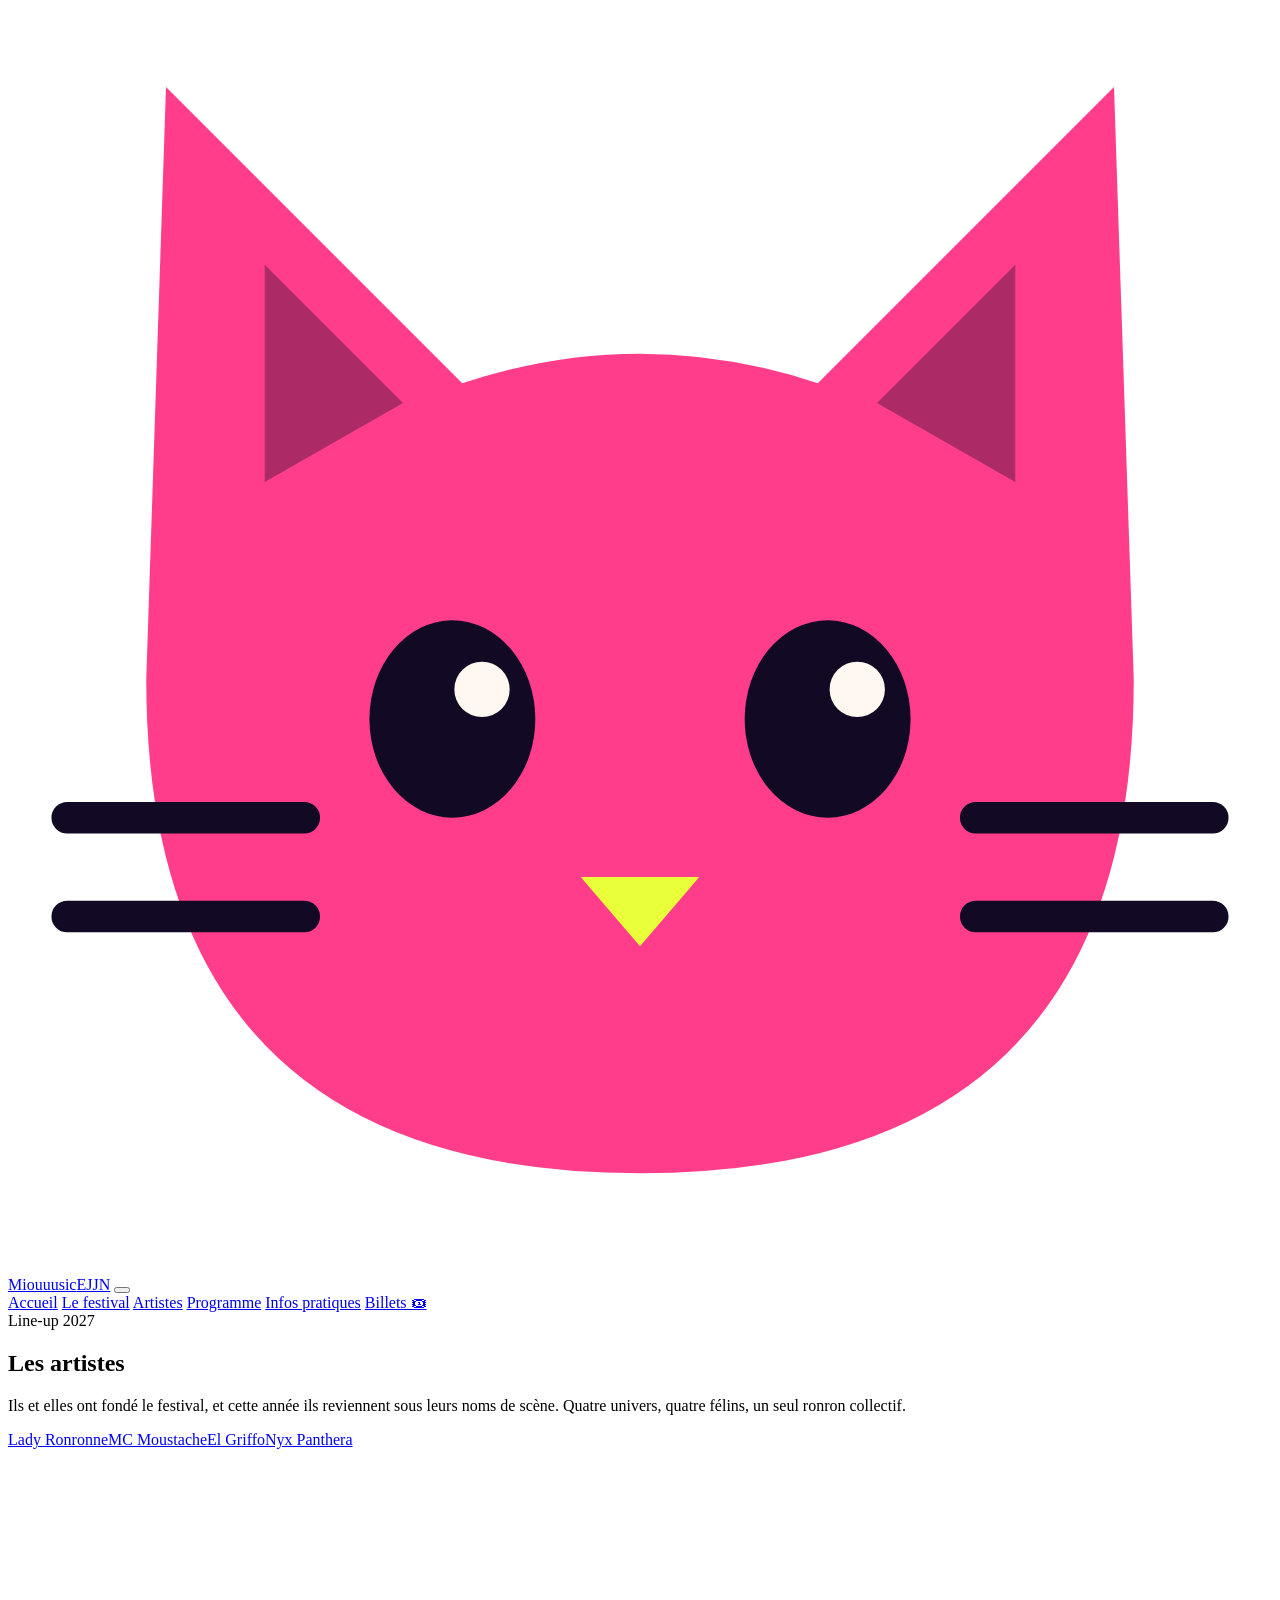
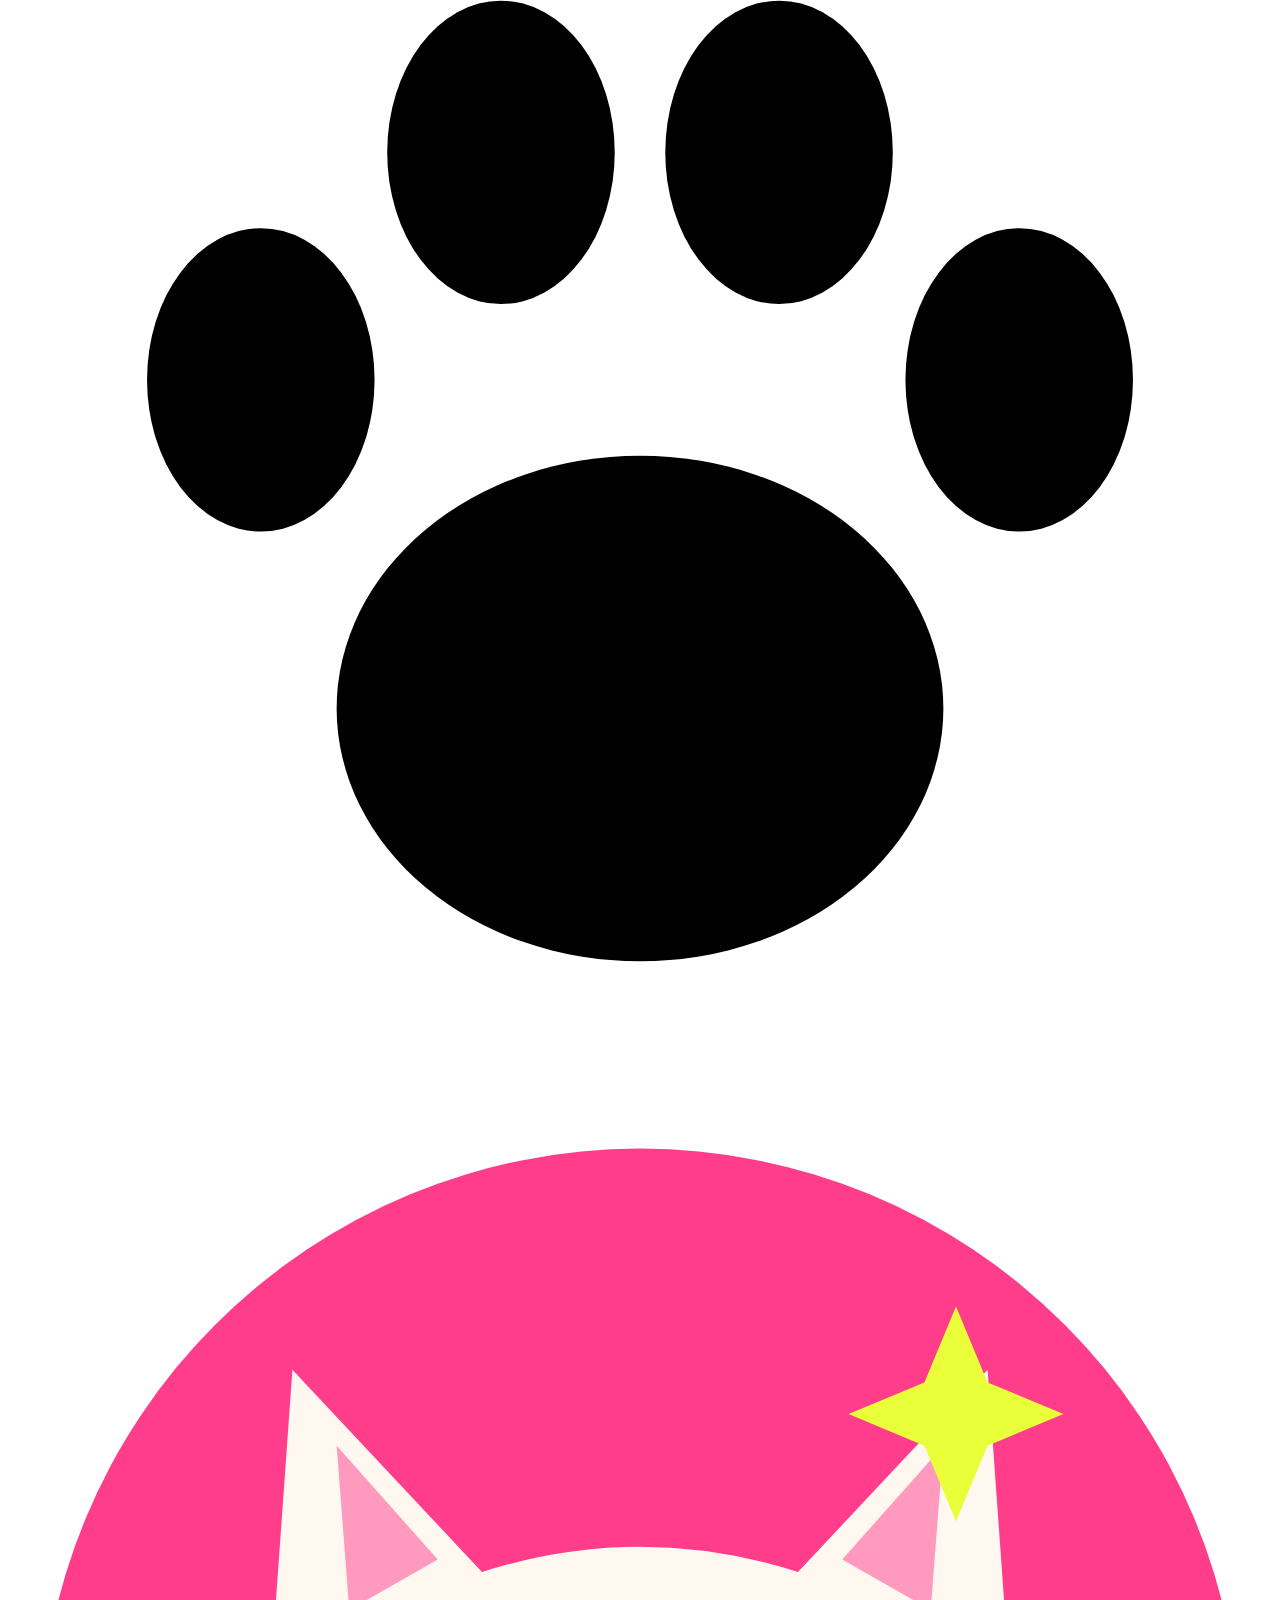
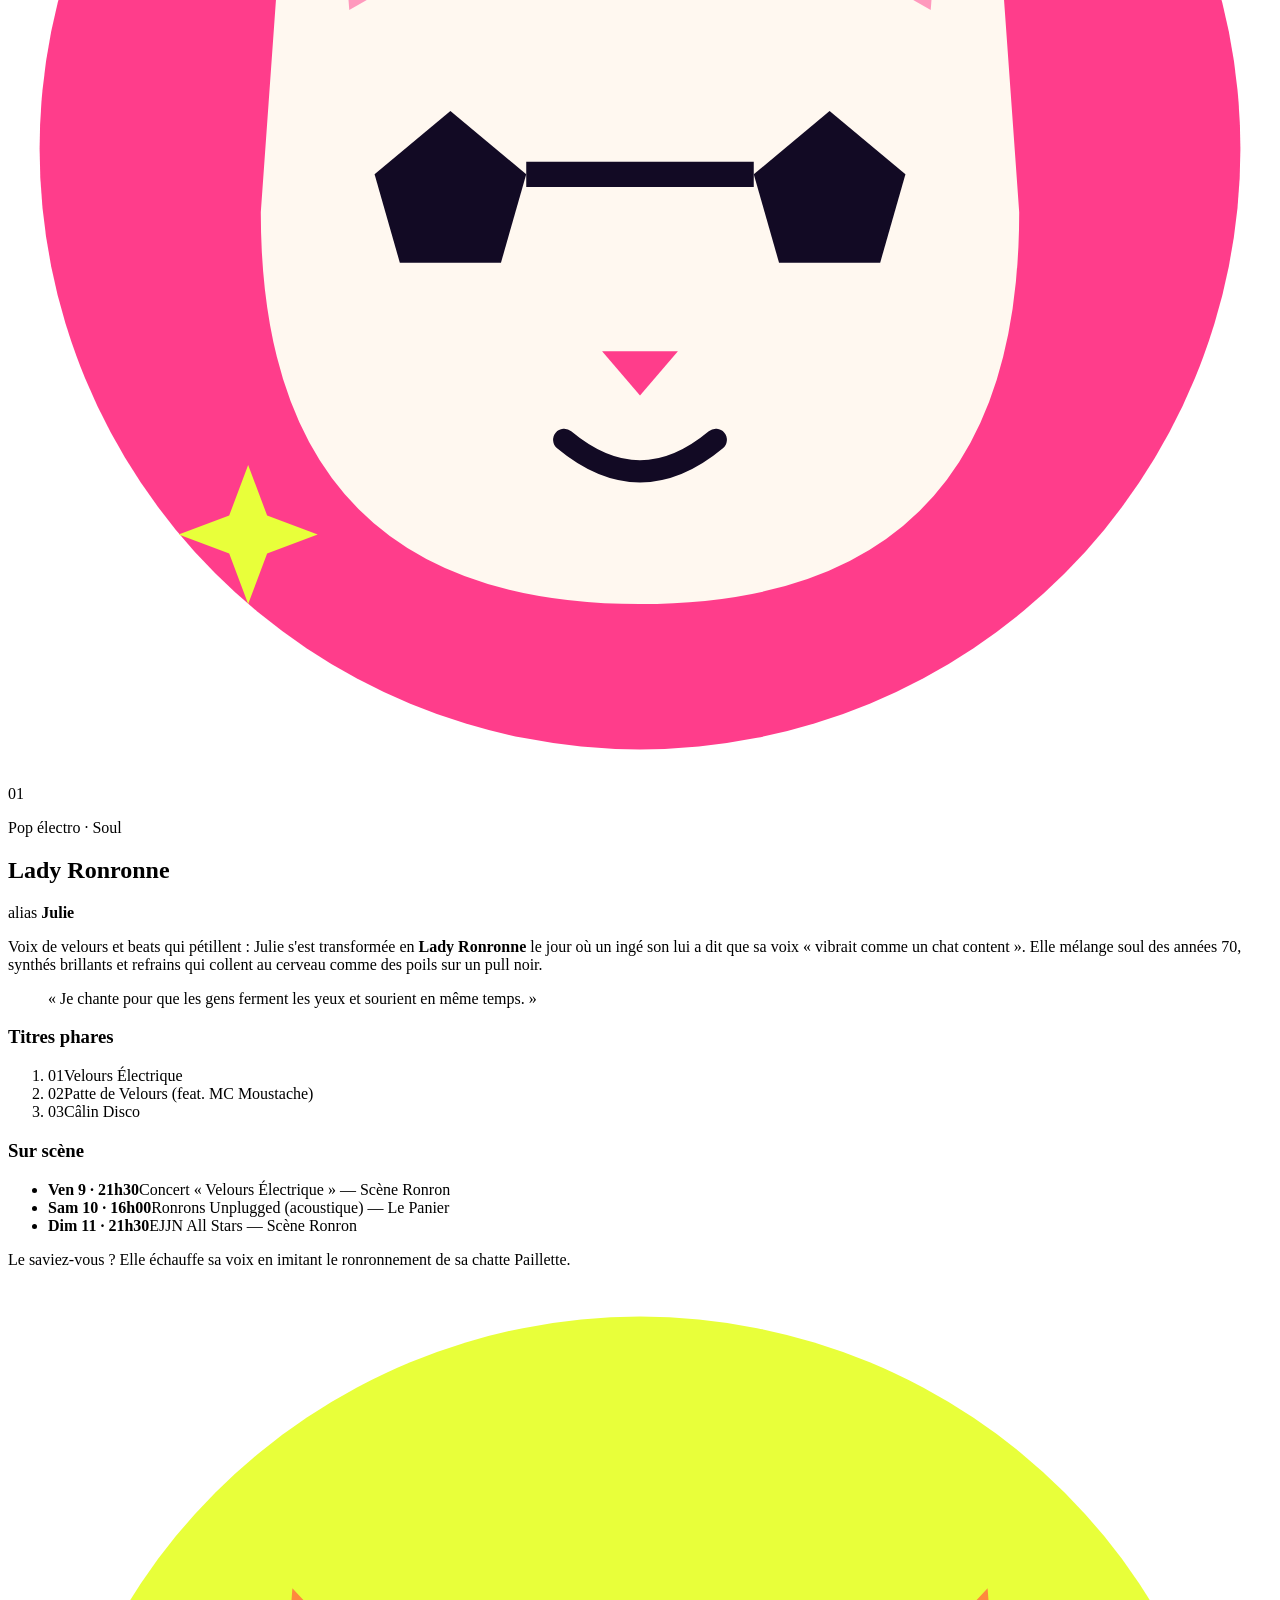
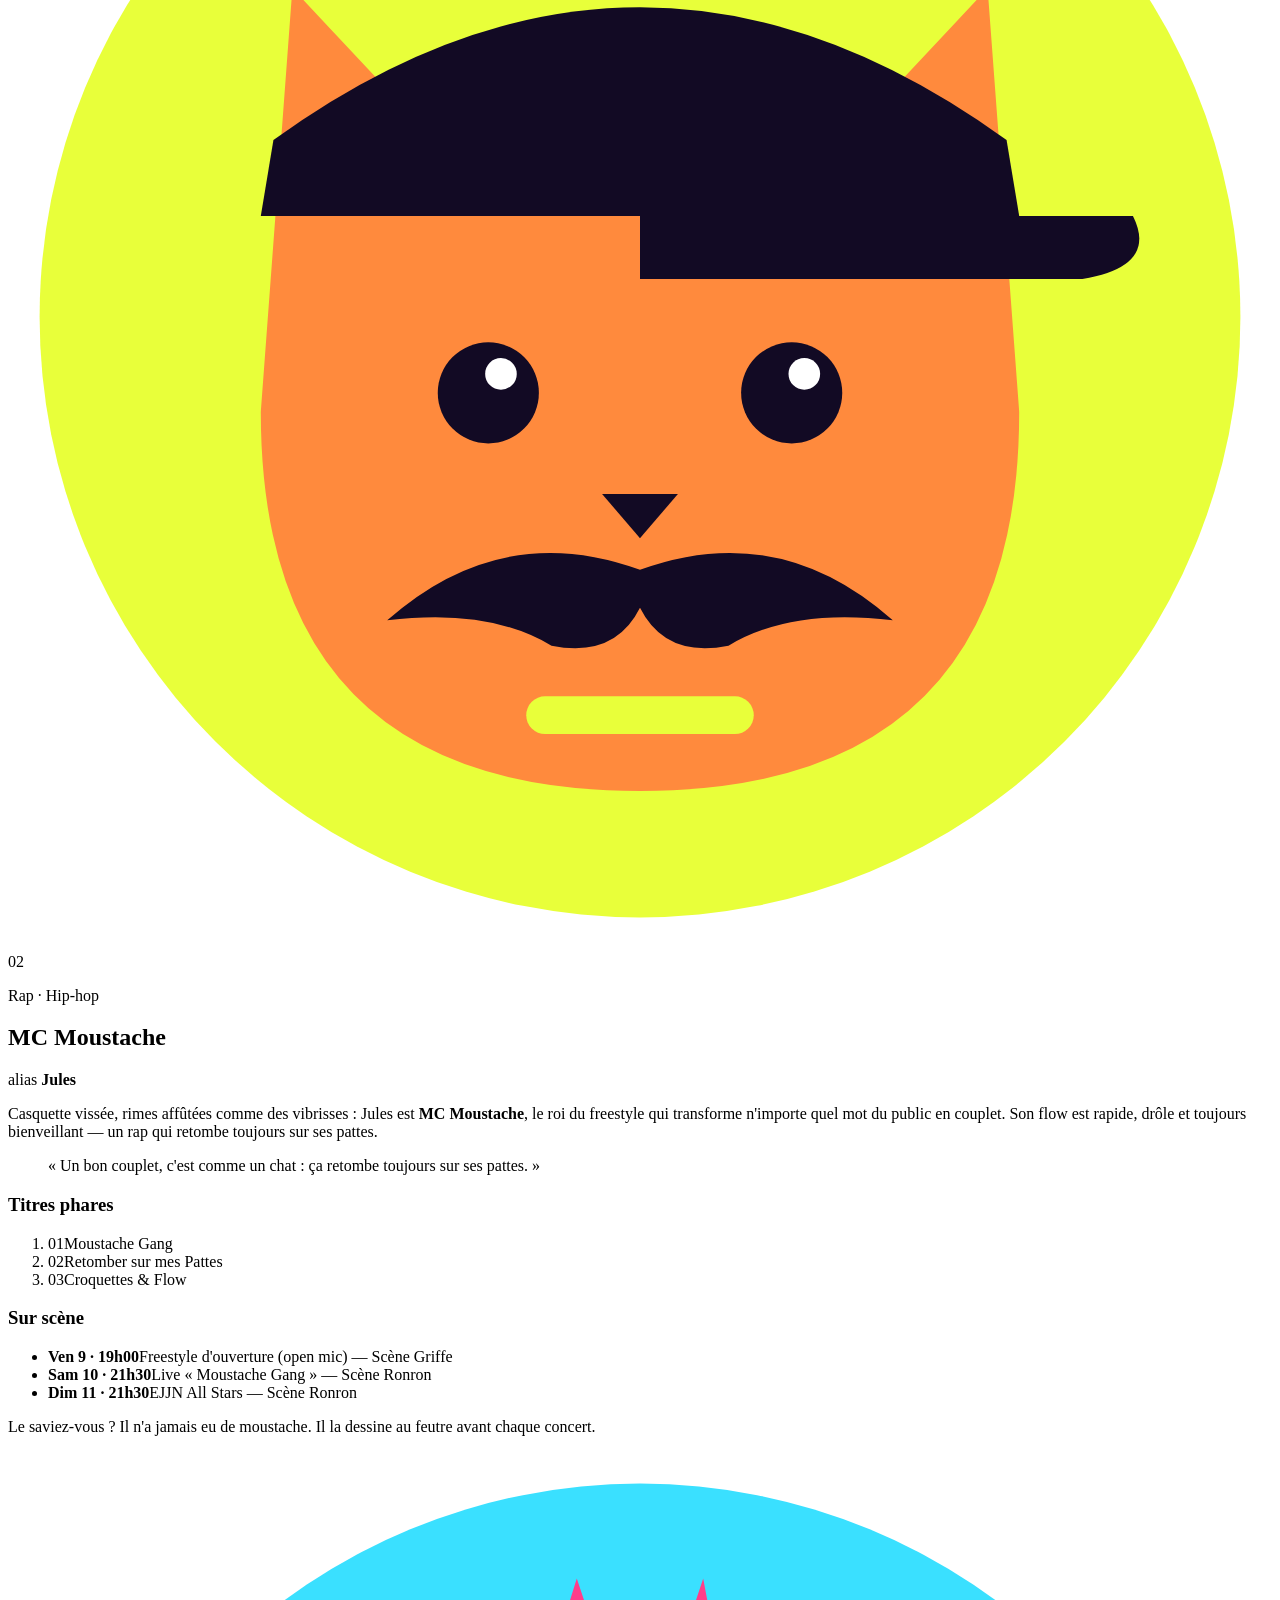
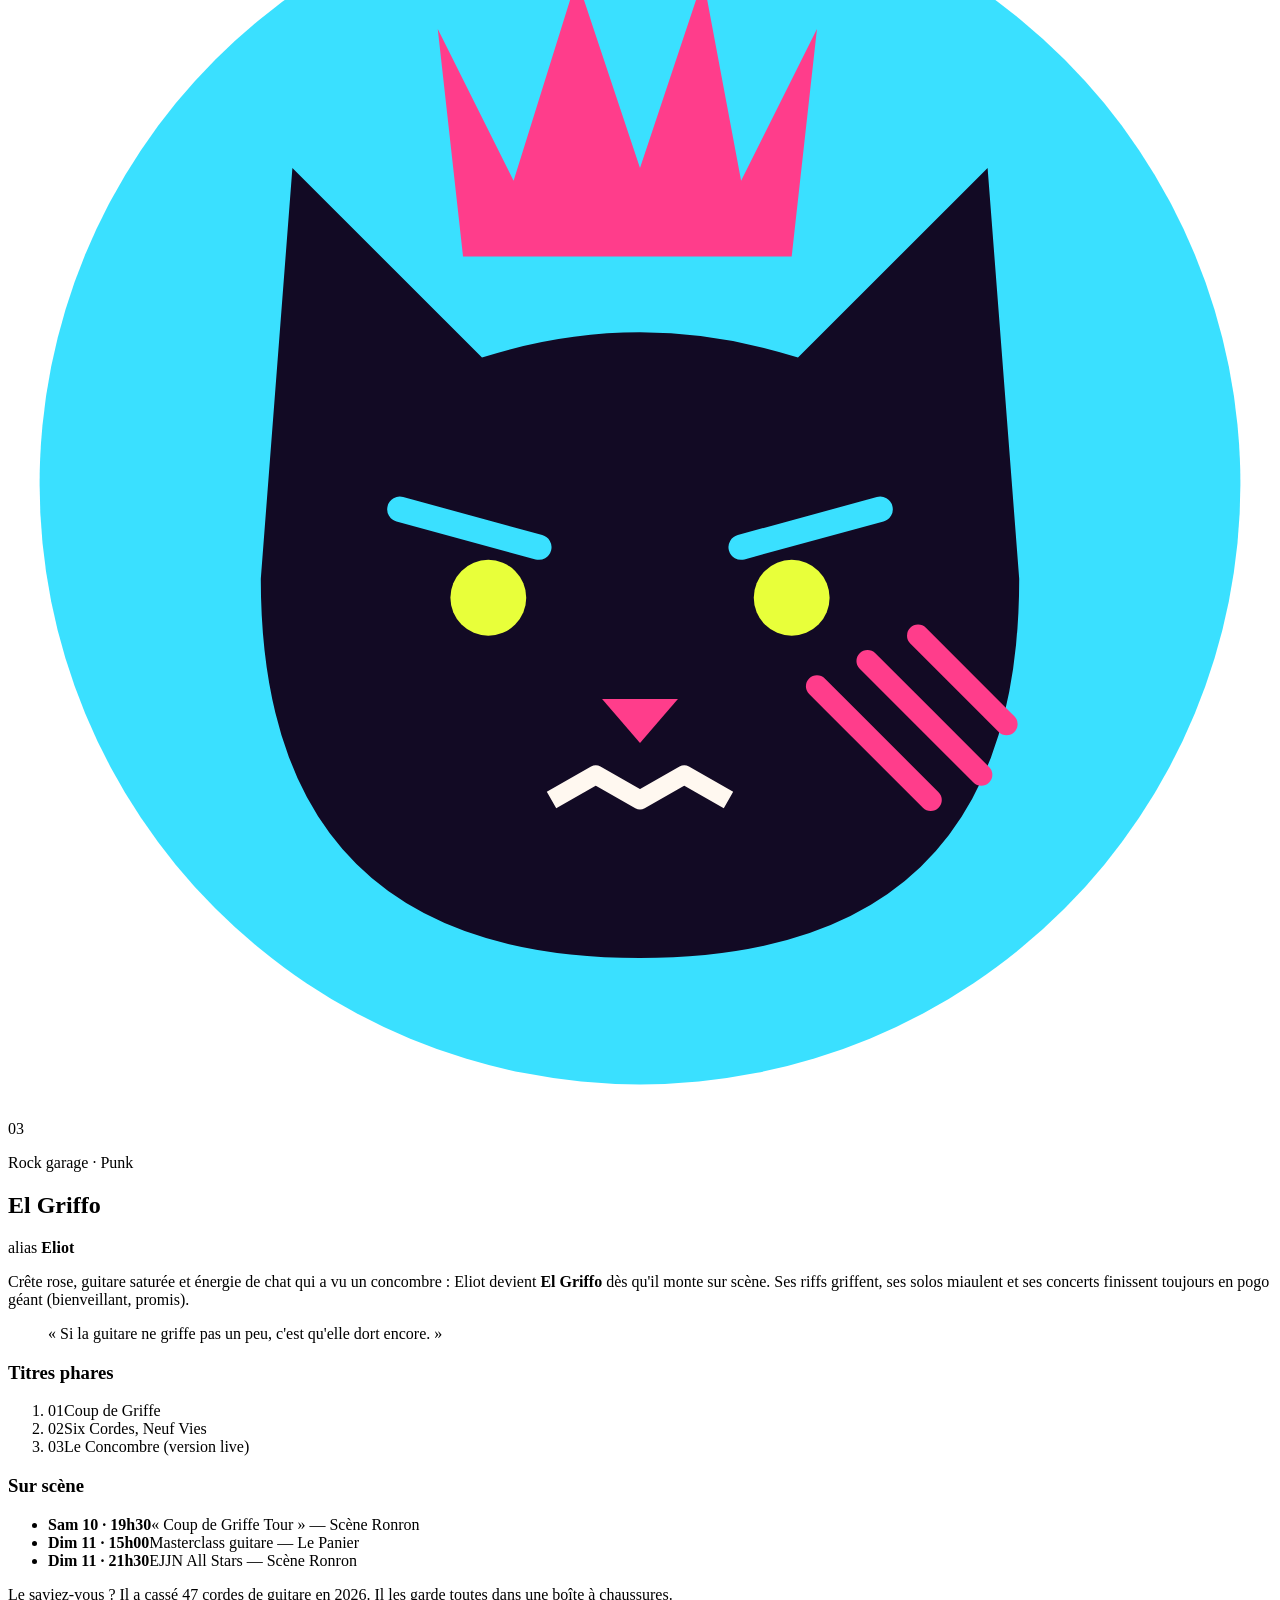
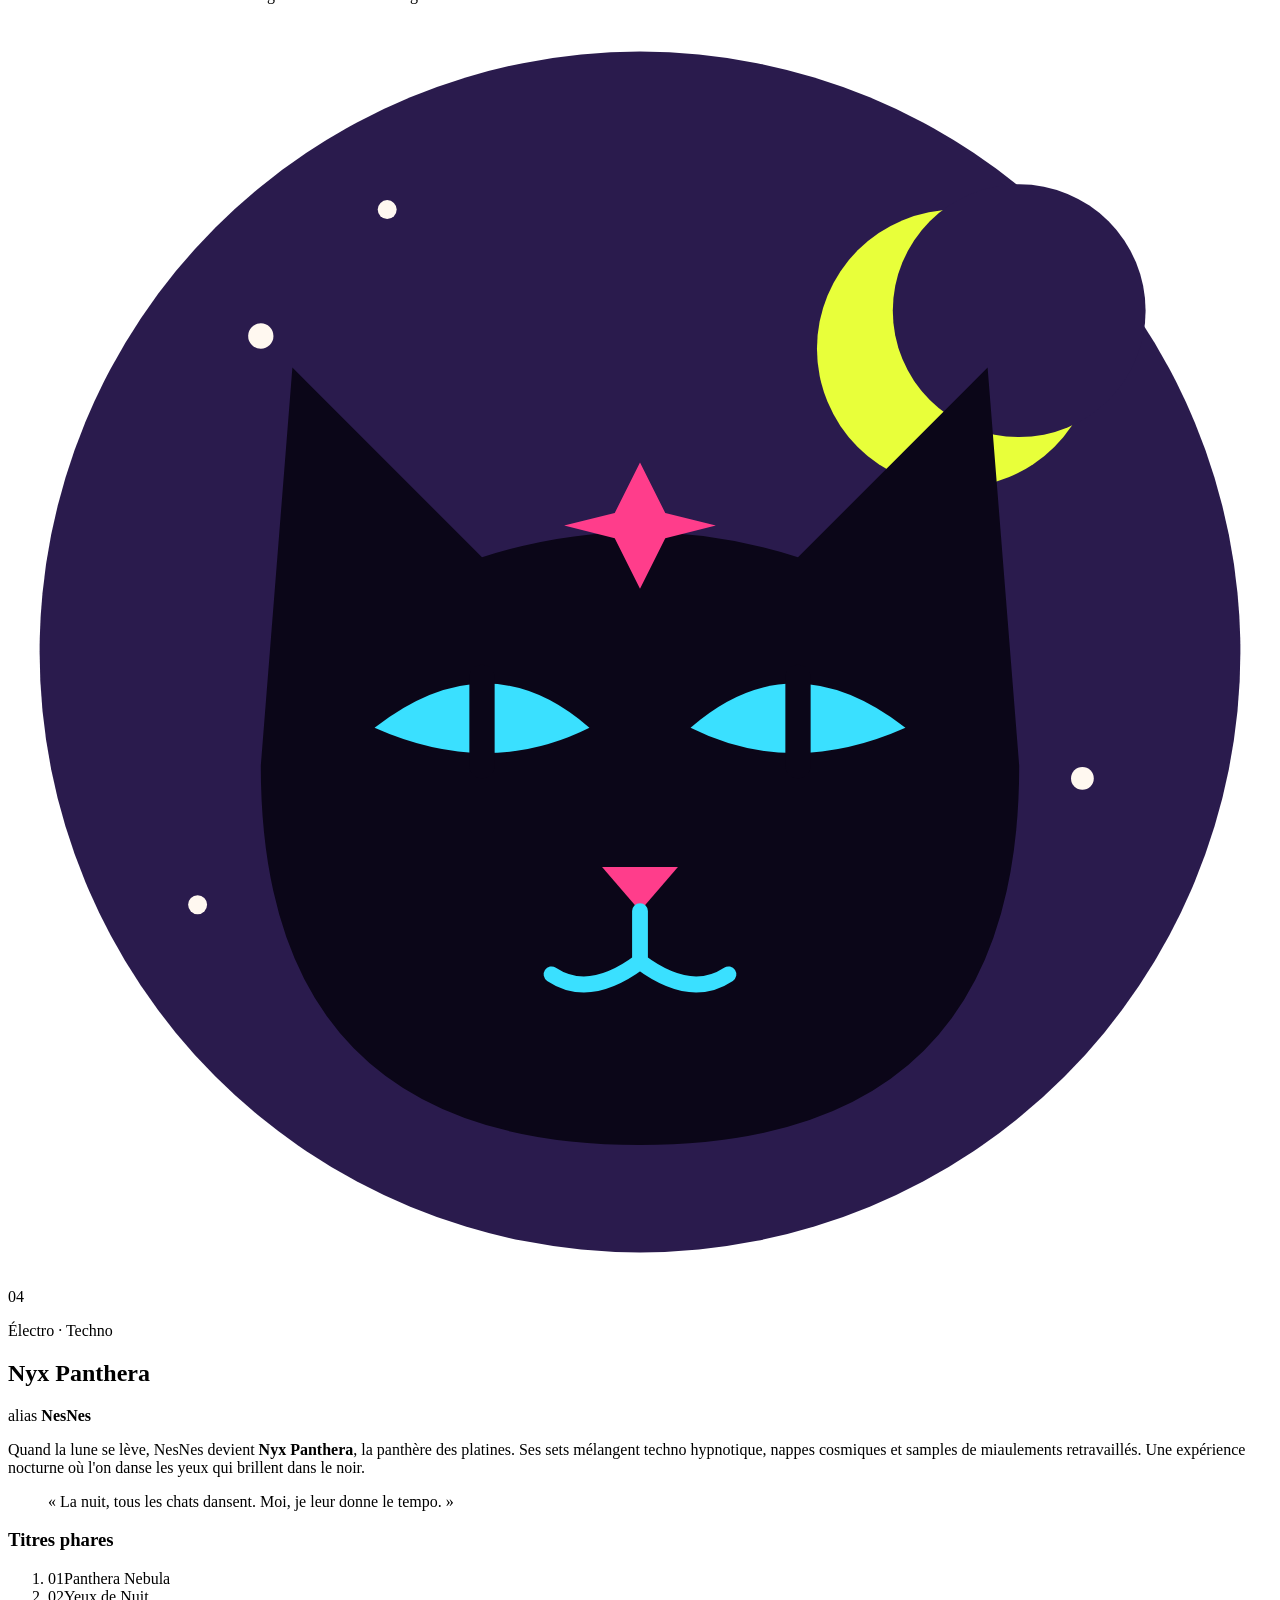
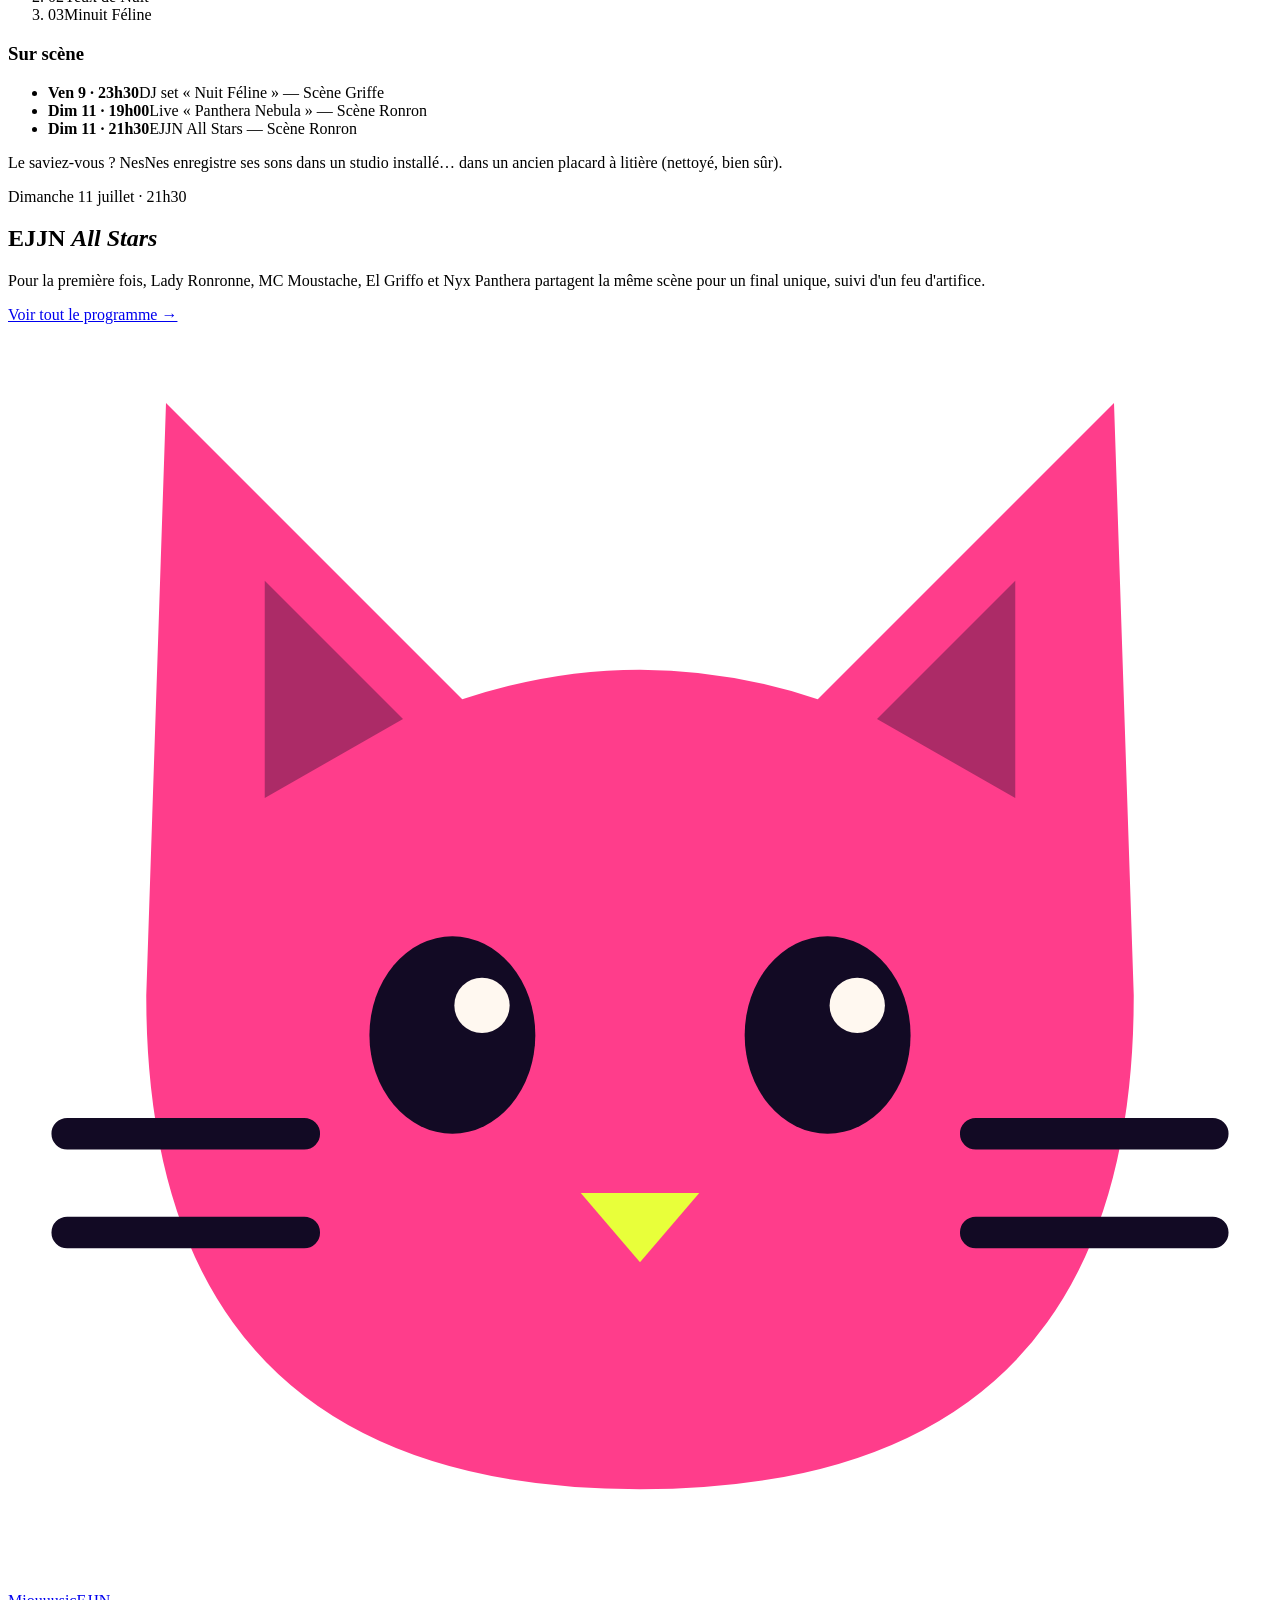
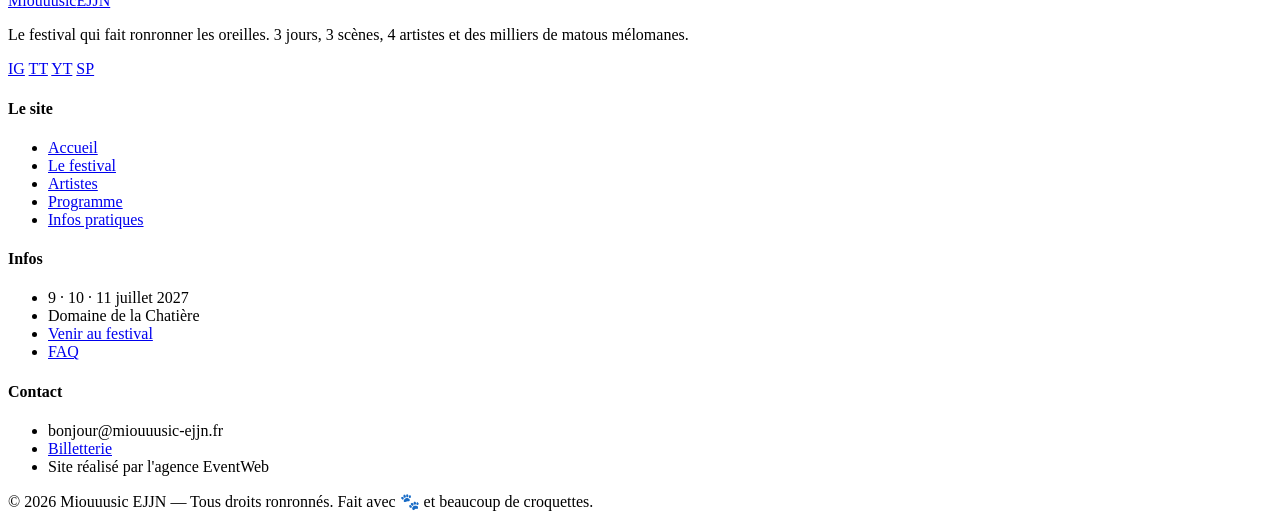
==== page_artistes.html @ 1c463734 "Ajout page artistes" ====
<!DOCTYPE html>
<html lang="fr">
<head>
  <meta charset="UTF-8">
  <meta name="viewport" content="width=device-width, initial-scale=1.0">
  <title>Les artistes — Miouuusic EJJN</title>
  <meta name="description" content="Lady Ronronne, MC Moustache, El Griffo et Nyx Panthera : les artistes du festival Miouuusic EJJN 2027.">
  <link rel="icon" href="data:image/svg+xml,<svg xmlns='http://www.w3.org/2000/svg' viewBox='0 0 100 100'><text y='.9em' font-size='90'>🐱</text></svg>">
  <link rel="stylesheet" href="commun.css">
  <link rel="stylesheet" href="artistes.css">
</head>
<body>
  <header class="site-header">
    <div class="conteneur">
      <a href="index.html" class="logo" aria-label="Miouuusic EJJN — accueil"><svg viewBox="0 0 64 64" aria-hidden="true"><path d="M8 4 L23 19 Q32 16 41 19 L56 4 L57 34 Q57 59 32 59 Q7 59 7 34 Z" fill="#ff3d8b"/><path d="M13 13 L20 20 L13 24Z M51 13 L44 20 L51 24Z" fill="#120a24" opacity=".35"/><ellipse cx="22.5" cy="36" rx="4.2" ry="5" fill="#120a24"/><ellipse cx="41.5" cy="36" rx="4.2" ry="5" fill="#120a24"/><circle cx="24" cy="34.5" r="1.4" fill="#fff8f0"/><circle cx="43" cy="34.5" r="1.4" fill="#fff8f0"/><path d="M29 44 h6 l-3 3.5z" fill="#e8ff3a"/><path d="M3 41 h12 M3 46 h12 M49 41 h12 M49 46 h12" stroke="#120a24" stroke-width="1.6" stroke-linecap="round"/></svg>Miouuusic<span class="tag">EJJN</span></a>
      <button class="burger" aria-label="Ouvrir le menu" aria-expanded="false"><span></span><span></span><span></span></button>
      <nav class="nav-principale">
        <a href="index.html">Accueil</a>
        <a href="festival.html">Le festival</a>
        <a href="artistes.html" class="actif" aria-current="page">Artistes</a>
        <a href="programme.html">Programme</a>
        <a href="infos.html">Infos pratiques</a>
        <a href="infos.html#billetterie" class="btn btn-petit">Billets 🎟</a>
      </nav>
    </div>
  </header>

  <main>
    <section class="entete-page">
      <div class="conteneur">
        <span class="surtitre">Line-up 2027</span>
        <h1>Les <span class="contour">artistes</span></h1>
        <p class="intro">Ils et elles ont fondé le festival, et cette année ils reviennent sous leurs noms de scène. Quatre univers, quatre félins, un seul ronron collectif.</p>
        <nav class="pastilles" aria-label="Aller à un artiste"><a href="#lady-ronronne" class="pastille a-rose">Lady Ronronne</a><a href="#mc-moustache" class="pastille a-jaune">MC Moustache</a><a href="#el-griffo" class="pastille a-cyan">El Griffo</a><a href="#nyx-panthera" class="pastille a-violet">Nyx Panthera</a></nav>
      </div>
      <svg class="patte" viewBox="0 0 100 100" aria-hidden="true"><ellipse cx="50" cy="68" rx="24" ry="20"/><ellipse cx="20" cy="42" rx="9" ry="12"/><ellipse cx="39" cy="24" rx="9" ry="12"/><ellipse cx="61" cy="24" rx="9" ry="12"/><ellipse cx="80" cy="42" rx="9" ry="12"/></svg>
    </section>

    <article class="artiste a-rose" id="lady-ronronne">
      <div class="conteneur artiste-grille">
        <div class="artiste-visuel apparait">
          <div class="artiste-avatar"><svg viewBox="0 0 200 200" aria-hidden="true"><circle cx="100" cy="100" r="95" fill="#ff3d8b"/><path d="M45 40 L75 72 Q100 64 125 72 L155 40 L160 110 Q160 172 100 172 Q40 172 40 110 Z" fill="#fff8f0"/><path d="M52 52 L68 70 L54 78Z M148 52 L132 70 L146 78Z" fill="#ff3d8b" opacity=".5"/><path d="M58 104 l12 -10 l12 10 l-4 14 h-16z" fill="#120a24"/><path d="M118 104 l12 -10 l12 10 l-4 14 h-16z" fill="#120a24"/><path d="M82 104 h36" stroke="#120a24" stroke-width="4"/><path d="M94 132 h12 l-6 7z" fill="#ff3d8b"/><path d="M88 146 q12 10 24 0" stroke="#120a24" stroke-width="3.5" fill="none" stroke-linecap="round"/><g fill="#e8ff3a"><path d="M150 30 l5 12 12 5 -12 5 -5 12 -5 -12 -12 -5 12 -5z"/><path d="M38 150 l3 8 8 3 -8 3 -3 8 -3 -8 -8 -3 8 -3z"/></g></svg></div>
          <span class="artiste-numero">01</span>
        </div>
        <div class="artiste-infos apparait">
          <p class="artiste-genre">Pop électro · Soul</p>
          <h2>Lady Ronronne</h2>
          <p class="artiste-vrai">alias <strong>Julie</strong></p>
          <p class="artiste-bio">Voix de velours et beats qui pétillent&nbsp;: Julie s'est transformée en <strong>Lady Ronronne</strong> le jour où un ingé son lui a dit que sa voix «&nbsp;vibrait comme un chat content&nbsp;». Elle mélange soul des années 70, synthés brillants et refrains qui collent au cerveau comme des poils sur un pull noir.</p>
          <blockquote>«&nbsp;Je chante pour que les gens ferment les yeux et sourient en même temps.&nbsp;»</blockquote>
          <div class="artiste-colonnes">
            <div>
              <h3>Titres phares</h3>
              <ol class="titres"><li><span>01</span>Velours Électrique</li><li><span>02</span>Patte de Velours (feat. MC Moustache)</li><li><span>03</span>Câlin Disco</li></ol>
            </div>
            <div>
              <h3>Sur scène</h3>
              <ul class="dates"><li><strong>Ven 9 · 21h30</strong>Concert « Velours Électrique » — Scène Ronron</li><li><strong>Sam 10 · 16h00</strong>Ronrons Unplugged (acoustique) — Le Panier</li><li><strong>Dim 11 · 21h30</strong>EJJN All Stars — Scène Ronron</li></ul>
            </div>
          </div>
          <p class="fun"><span>Le saviez-vous&nbsp;?</span> Elle échauffe sa voix en imitant le ronronnement de sa chatte Paillette.</p>
        </div>
      </div>
    </article>
    <article class="artiste a-jaune inverse" id="mc-moustache">
      <div class="conteneur artiste-grille">
        <div class="artiste-visuel apparait">
          <div class="artiste-avatar"><svg viewBox="0 0 200 200" aria-hidden="true"><circle cx="100" cy="100" r="95" fill="#e8ff3a"/><path d="M45 48 L75 80 Q100 72 125 80 L155 48 L160 115 Q160 175 100 175 Q40 175 40 115 Z" fill="#ff8a3d"/><path d="M42 72 Q100 30 158 72 L160 84 L40 84 Z" fill="#120a24"/><path d="M100 84 L178 84 Q182 92 170 94 L100 94Z" fill="#120a24"/><circle cx="76" cy="112" r="8" fill="#120a24"/><circle cx="124" cy="112" r="8" fill="#120a24"/><circle cx="78" cy="109" r="2.5" fill="#fff"/><circle cx="126" cy="109" r="2.5" fill="#fff"/><path d="M94 128 h12 l-6 7z" fill="#120a24"/><path d="M100 140 Q78 132 60 148 Q76 146 86 152 Q96 154 100 146 Q104 154 114 152 Q124 146 140 148 Q122 132 100 140Z" fill="#120a24"/><rect x="82" y="160" width="36" height="6" rx="3" fill="#e8ff3a"/></svg></div>
          <span class="artiste-numero">02</span>
        </div>
        <div class="artiste-infos apparait">
          <p class="artiste-genre">Rap · Hip-hop</p>
          <h2>MC Moustache</h2>
          <p class="artiste-vrai">alias <strong>Jules</strong></p>
          <p class="artiste-bio">Casquette vissée, rimes affûtées comme des vibrisses&nbsp;: Jules est <strong>MC Moustache</strong>, le roi du freestyle qui transforme n'importe quel mot du public en couplet. Son flow est rapide, drôle et toujours bienveillant — un rap qui retombe toujours sur ses pattes.</p>
          <blockquote>«&nbsp;Un bon couplet, c'est comme un chat&nbsp;: ça retombe toujours sur ses pattes.&nbsp;»</blockquote>
          <div class="artiste-colonnes">
            <div>
              <h3>Titres phares</h3>
              <ol class="titres"><li><span>01</span>Moustache Gang</li><li><span>02</span>Retomber sur mes Pattes</li><li><span>03</span>Croquettes & Flow</li></ol>
            </div>
            <div>
              <h3>Sur scène</h3>
              <ul class="dates"><li><strong>Ven 9 · 19h00</strong>Freestyle d'ouverture (open mic) — Scène Griffe</li><li><strong>Sam 10 · 21h30</strong>Live « Moustache Gang » — Scène Ronron</li><li><strong>Dim 11 · 21h30</strong>EJJN All Stars — Scène Ronron</li></ul>
            </div>
          </div>
          <p class="fun"><span>Le saviez-vous&nbsp;?</span> Il n'a jamais eu de moustache. Il la dessine au feutre avant chaque concert.</p>
        </div>
      </div>
    </article>
    <article class="artiste a-cyan" id="el-griffo">
      <div class="conteneur artiste-grille">
        <div class="artiste-visuel apparait">
          <div class="artiste-avatar"><svg viewBox="0 0 200 200" aria-hidden="true"><circle cx="100" cy="100" r="95" fill="#3ae0ff"/><path d="M90 20 l10 30 l10 -30 l6 32 l12 -24 l-4 36 L72 64 l-4 -36 l12 24z" fill="#ff3d8b"/><path d="M45 50 L75 80 Q100 72 125 80 L155 50 L160 115 Q160 175 100 175 Q40 175 40 115 Z" fill="#120a24"/><path d="M62 104 l22 6 M138 104 l-22 6" stroke="#3ae0ff" stroke-width="4" stroke-linecap="round"/><circle cx="76" cy="118" r="6" fill="#e8ff3a"/><circle cx="124" cy="118" r="6" fill="#e8ff3a"/><path d="M94 134 h12 l-6 7z" fill="#ff3d8b"/><path d="M86 150 l7 -4 l7 4 l7 -4 l7 4" stroke="#fff8f0" stroke-width="3" fill="none" stroke-linejoin="round"/><path d="M128 132 l18 18 M136 128 l18 18 M144 124 l14 14" stroke="#ff3d8b" stroke-width="3.5" stroke-linecap="round"/></svg></div>
          <span class="artiste-numero">03</span>
        </div>
        <div class="artiste-infos apparait">
          <p class="artiste-genre">Rock garage · Punk</p>
          <h2>El Griffo</h2>
          <p class="artiste-vrai">alias <strong>Eliot</strong></p>
          <p class="artiste-bio">Crête rose, guitare saturée et énergie de chat qui a vu un concombre&nbsp;: Eliot devient <strong>El Griffo</strong> dès qu'il monte sur scène. Ses riffs griffent, ses solos miaulent et ses concerts finissent toujours en pogo géant (bienveillant, promis).</p>
          <blockquote>«&nbsp;Si la guitare ne griffe pas un peu, c'est qu'elle dort encore.&nbsp;»</blockquote>
          <div class="artiste-colonnes">
            <div>
              <h3>Titres phares</h3>
              <ol class="titres"><li><span>01</span>Coup de Griffe</li><li><span>02</span>Six Cordes, Neuf Vies</li><li><span>03</span>Le Concombre (version live)</li></ol>
            </div>
            <div>
              <h3>Sur scène</h3>
              <ul class="dates"><li><strong>Sam 10 · 19h30</strong>« Coup de Griffe Tour » — Scène Ronron</li><li><strong>Dim 11 · 15h00</strong>Masterclass guitare — Le Panier</li><li><strong>Dim 11 · 21h30</strong>EJJN All Stars — Scène Ronron</li></ul>
            </div>
          </div>
          <p class="fun"><span>Le saviez-vous&nbsp;?</span> Il a cassé 47 cordes de guitare en 2026. Il les garde toutes dans une boîte à chaussures.</p>
        </div>
      </div>
    </article>
    <article class="artiste a-violet inverse" id="nyx-panthera">
      <div class="conteneur artiste-grille">
        <div class="artiste-visuel apparait">
          <div class="artiste-avatar"><svg viewBox="0 0 200 200" aria-hidden="true"><circle cx="100" cy="100" r="95" fill="#2a1b4d"/><circle cx="150" cy="52" r="22" fill="#e8ff3a"/><circle cx="160" cy="46" r="20" fill="#2a1b4d"/><g fill="#fff8f0"><circle cx="40" cy="50" r="2"/><circle cx="60" cy="30" r="1.5"/><circle cx="170" cy="120" r="1.8"/><circle cx="30" cy="140" r="1.5"/></g><path d="M45 55 L75 85 Q100 77 125 85 L155 55 L160 118 Q160 178 100 178 Q40 178 40 118 Z" fill="#0b0618"/><path d="M58 112 Q76 98 92 112 Q76 120 58 112Z" fill="#3ae0ff"/><path d="M108 112 Q124 98 142 112 Q124 120 108 112Z" fill="#3ae0ff"/><rect x="73" y="102" width="4" height="18" rx="2" fill="#0b0618"/><rect x="123" y="102" width="4" height="18" rx="2" fill="#0b0618"/><path d="M94 134 h12 l-6 7z" fill="#ff3d8b"/><path d="M100 141 v8 M100 149 q-8 6 -14 2 M100 149 q8 6 14 2" stroke="#3ae0ff" stroke-width="2.5" fill="none" stroke-linecap="round"/><path d="M100 70 l4 8 8 2 -8 2 -4 8 -4 -8 -8 -2 8 -2z" fill="#ff3d8b"/></svg></div>
          <span class="artiste-numero">04</span>
        </div>
        <div class="artiste-infos apparait">
          <p class="artiste-genre">Électro · Techno</p>
          <h2>Nyx Panthera</h2>
          <p class="artiste-vrai">alias <strong>NesNes</strong></p>
          <p class="artiste-bio">Quand la lune se lève, NesNes devient <strong>Nyx Panthera</strong>, la panthère des platines. Ses sets mélangent techno hypnotique, nappes cosmiques et samples de miaulements retravaillés. Une expérience nocturne où l'on danse les yeux qui brillent dans le noir.</p>
          <blockquote>«&nbsp;La nuit, tous les chats dansent. Moi, je leur donne le tempo.&nbsp;»</blockquote>
          <div class="artiste-colonnes">
            <div>
              <h3>Titres phares</h3>
              <ol class="titres"><li><span>01</span>Panthera Nebula</li><li><span>02</span>Yeux de Nuit</li><li><span>03</span>Minuit Féline</li></ol>
            </div>
            <div>
              <h3>Sur scène</h3>
              <ul class="dates"><li><strong>Ven 9 · 23h30</strong>DJ set « Nuit Féline » — Scène Griffe</li><li><strong>Dim 11 · 19h00</strong>Live « Panthera Nebula » — Scène Ronron</li><li><strong>Dim 11 · 21h30</strong>EJJN All Stars — Scène Ronron</li></ul>
            </div>
          </div>
          <p class="fun"><span>Le saviez-vous&nbsp;?</span> NesNes enregistre ses sons dans un studio installé… dans un ancien placard à litière (nettoyé, bien sûr).</p>
        </div>
      </div>
    </article>

    <section class="conteneur final apparait">
      <span class="surtitre">Dimanche 11 juillet · 21h30</span>
      <h2>EJJN <em>All Stars</em></h2>
      <p>Pour la première fois, Lady Ronronne, MC Moustache, El Griffo et Nyx Panthera partagent la même scène pour un final unique, suivi d'un feu d'artifice.</p>
      <a href="programme.html" class="btn">Voir tout le programme →</a>
    </section>
  </main>
  <footer class="site-footer">
    <div class="conteneur">
      <div class="footer-grille">
        <div>
          <a href="index.html" class="logo"><svg viewBox="0 0 64 64" aria-hidden="true"><path d="M8 4 L23 19 Q32 16 41 19 L56 4 L57 34 Q57 59 32 59 Q7 59 7 34 Z" fill="#ff3d8b"/><path d="M13 13 L20 20 L13 24Z M51 13 L44 20 L51 24Z" fill="#120a24" opacity=".35"/><ellipse cx="22.5" cy="36" rx="4.2" ry="5" fill="#120a24"/><ellipse cx="41.5" cy="36" rx="4.2" ry="5" fill="#120a24"/><circle cx="24" cy="34.5" r="1.4" fill="#fff8f0"/><circle cx="43" cy="34.5" r="1.4" fill="#fff8f0"/><path d="M29 44 h6 l-3 3.5z" fill="#e8ff3a"/><path d="M3 41 h12 M3 46 h12 M49 41 h12 M49 46 h12" stroke="#120a24" stroke-width="1.6" stroke-linecap="round"/></svg>Miouuusic<span class="tag">EJJN</span></a>
          <p style="margin-top:1rem">Le festival qui fait ronronner les oreilles. 3 jours, 3 scènes, 4 artistes et des milliers de matous mélomanes.</p>
          <div class="reseaux">
            <a href="#" aria-label="Instagram">IG</a>
            <a href="#" aria-label="TikTok">TT</a>
            <a href="#" aria-label="YouTube">YT</a>
            <a href="#" aria-label="Spotify">SP</a>
          </div>
        </div>
        <div>
          <h4>Le site</h4>
          <ul>
            <li><a href="index.html">Accueil</a></li>
            <li><a href="festival.html">Le festival</a></li>
            <li><a href="artistes.html">Artistes</a></li>
            <li><a href="programme.html">Programme</a></li>
            <li><a href="infos.html">Infos pratiques</a></li>
          </ul>
        </div>
        <div>
          <h4>Infos</h4>
          <ul>
            <li>9 · 10 · 11 juillet 2027</li>
            <li>Domaine de la Chatière</li>
            <li><a href="infos.html#acces">Venir au festival</a></li>
            <li><a href="infos.html#faq">FAQ</a></li>
          </ul>
        </div>
        <div>
          <h4>Contact</h4>
          <ul>
            <li>bonjour@miouuusic-ejjn.fr</li>
            <li><a href="infos.html#billetterie">Billetterie</a></li>
            <li>Site réalisé par l'agence EventWeb</li>
          </ul>
        </div>
      </div>
      <div class="footer-bas">
        <span>© <span data-annee>2026</span> Miouuusic EJJN — Tous droits ronronnés.</span>
        <span>Fait avec 🐾 et beaucoup de croquettes.</span>
      </div>
    </div>
  </footer>
  <script src="script.js"></script>
</body>
</html>
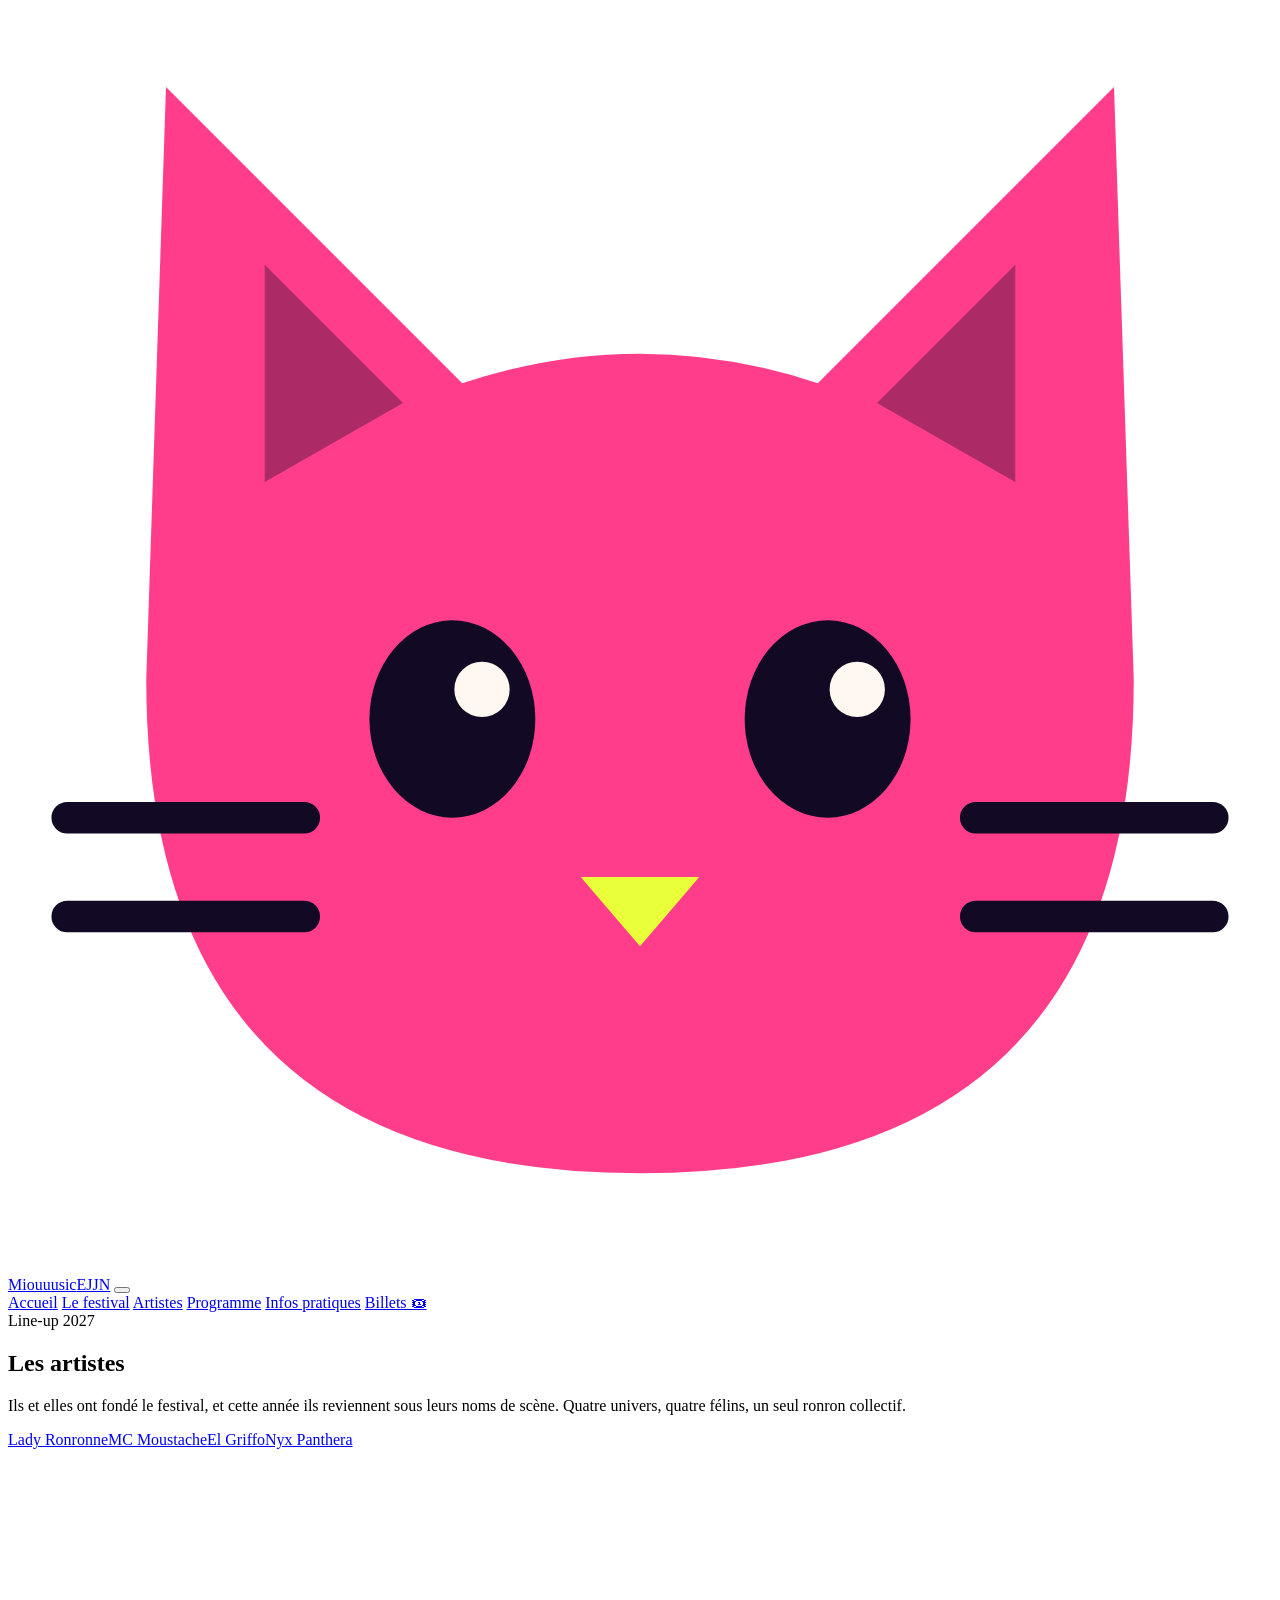
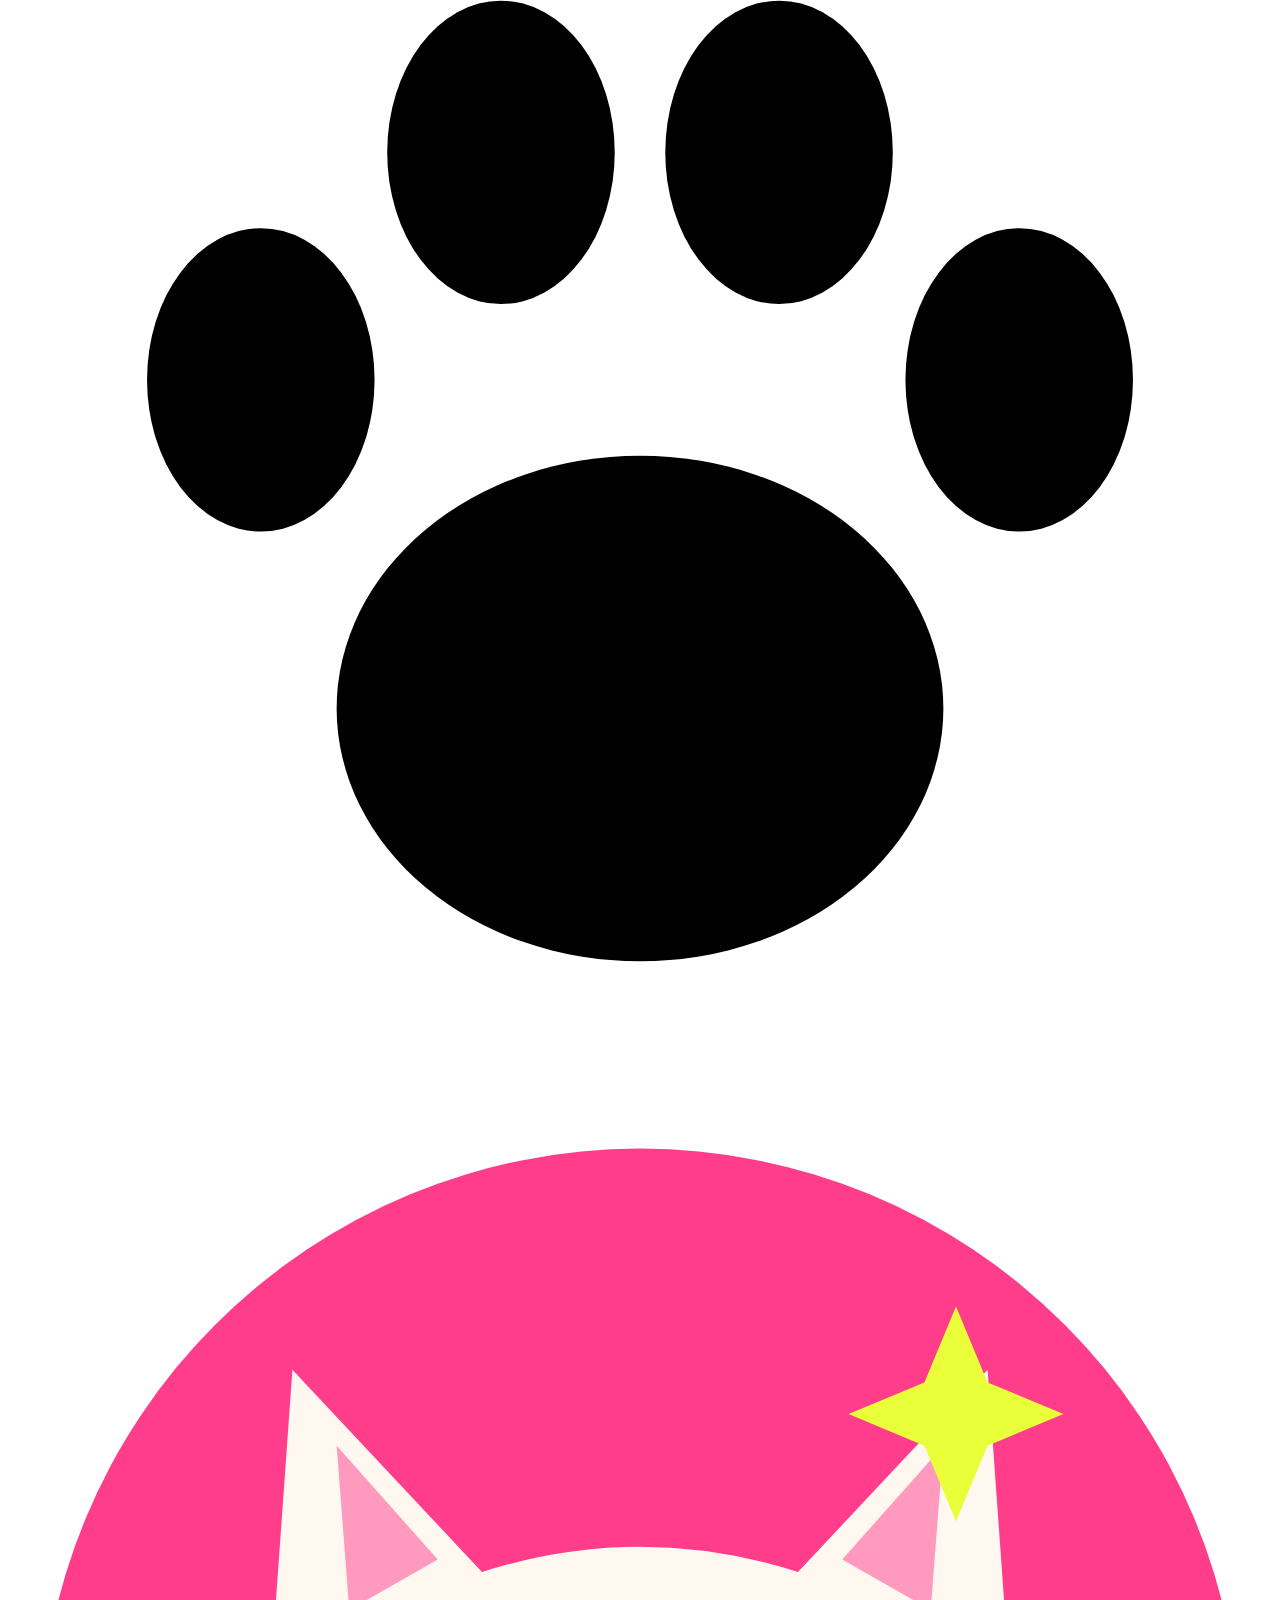
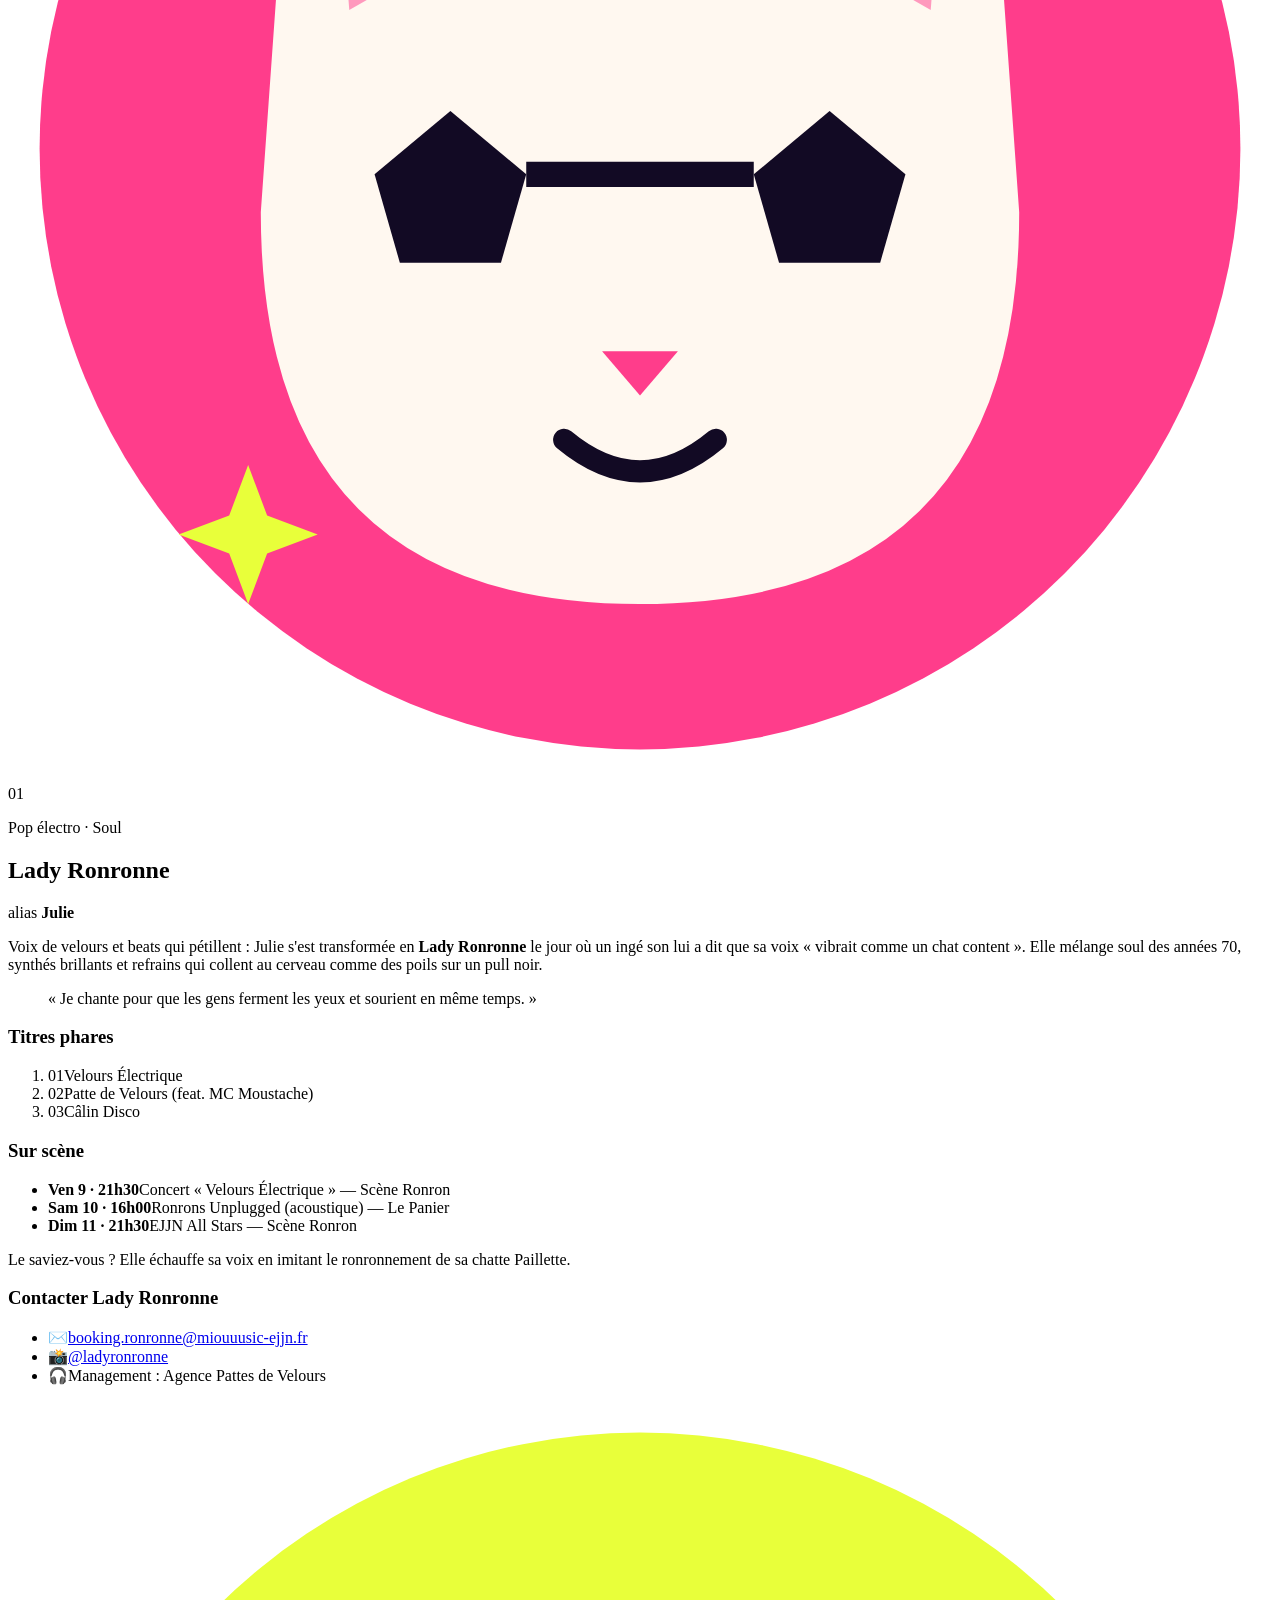
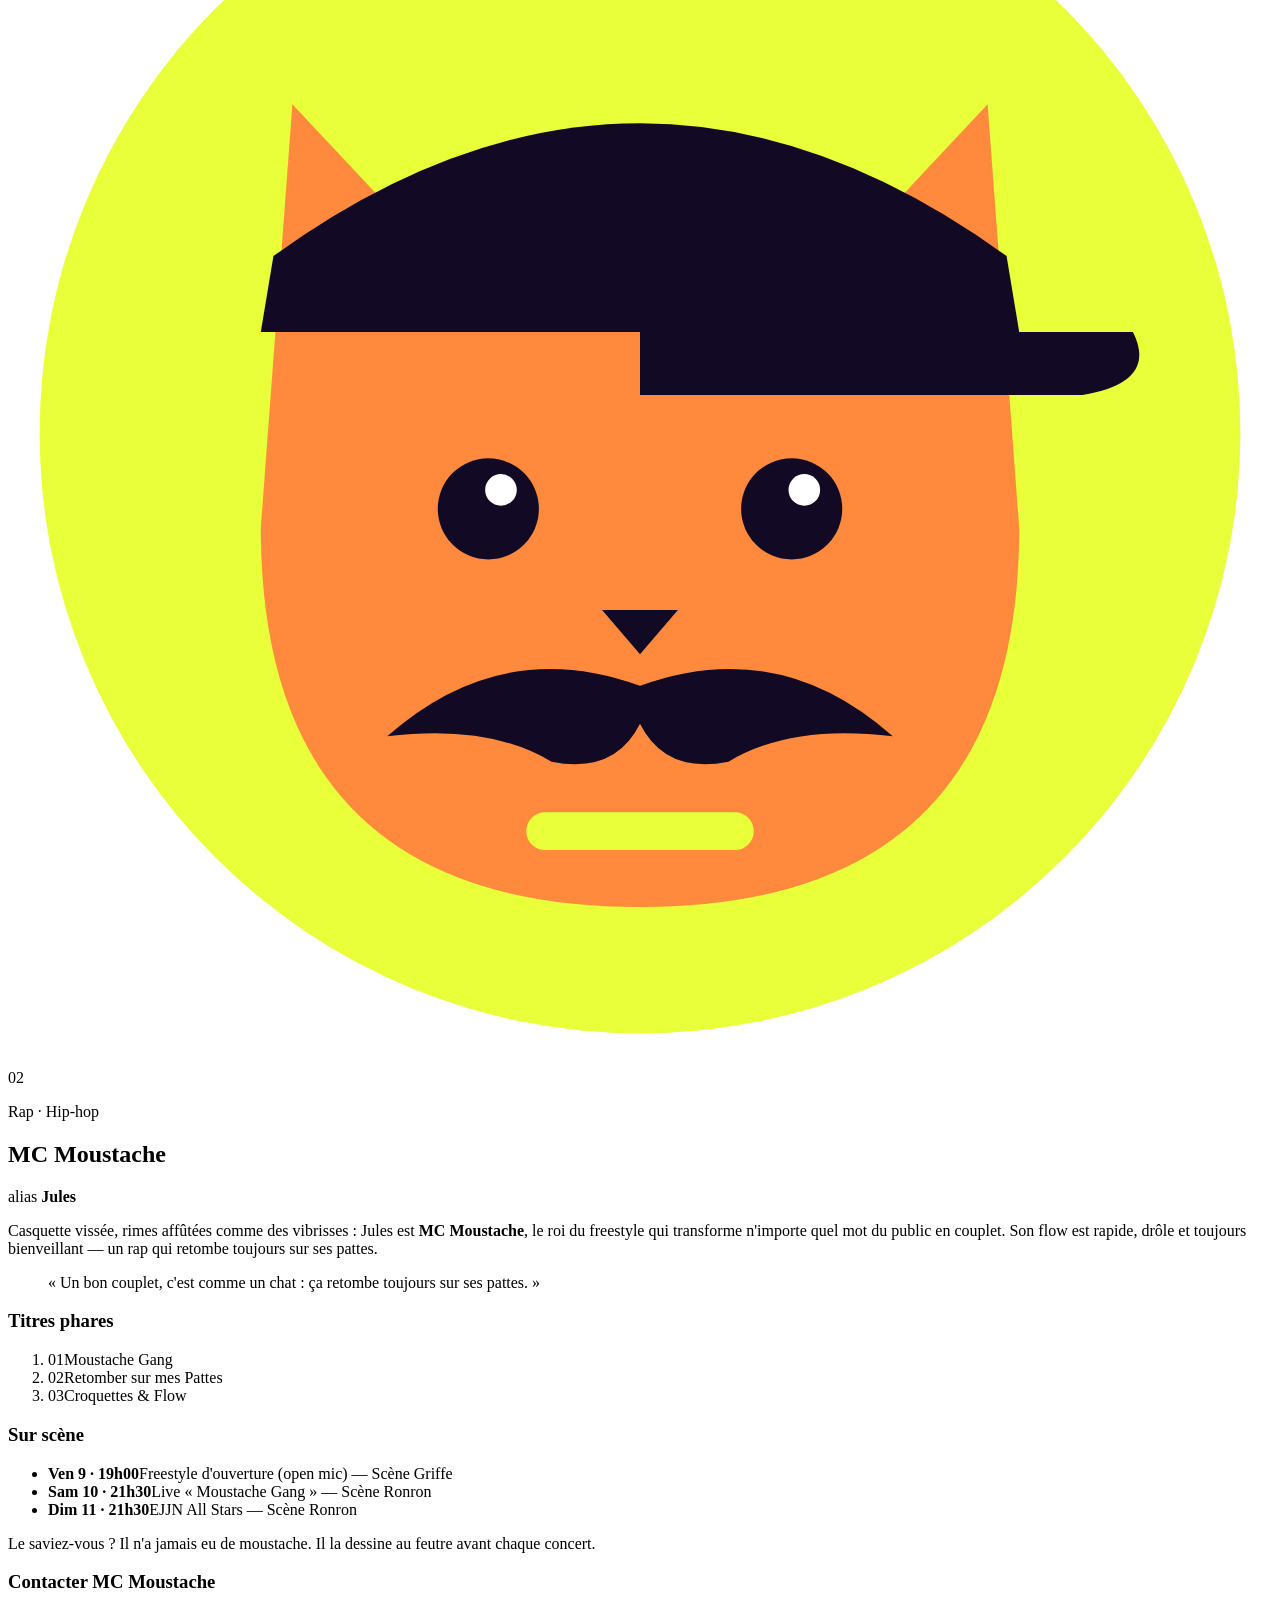
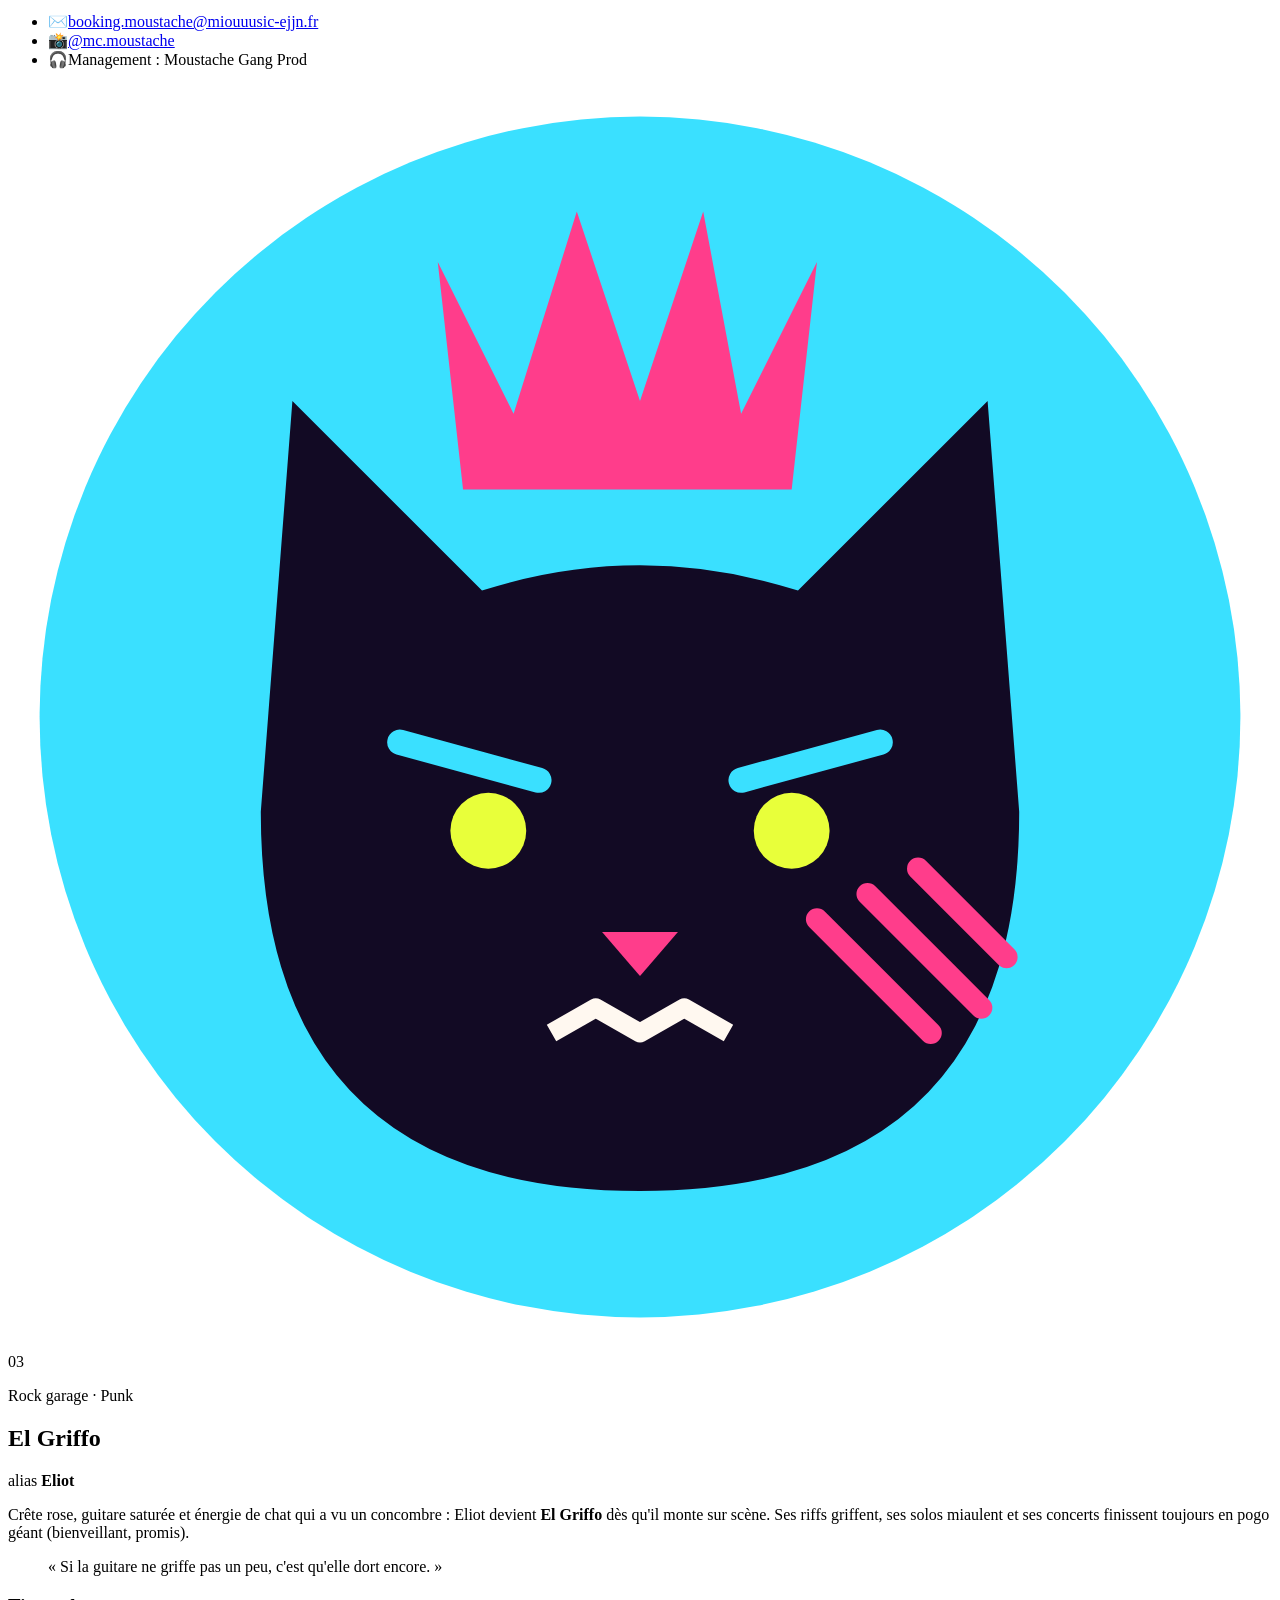
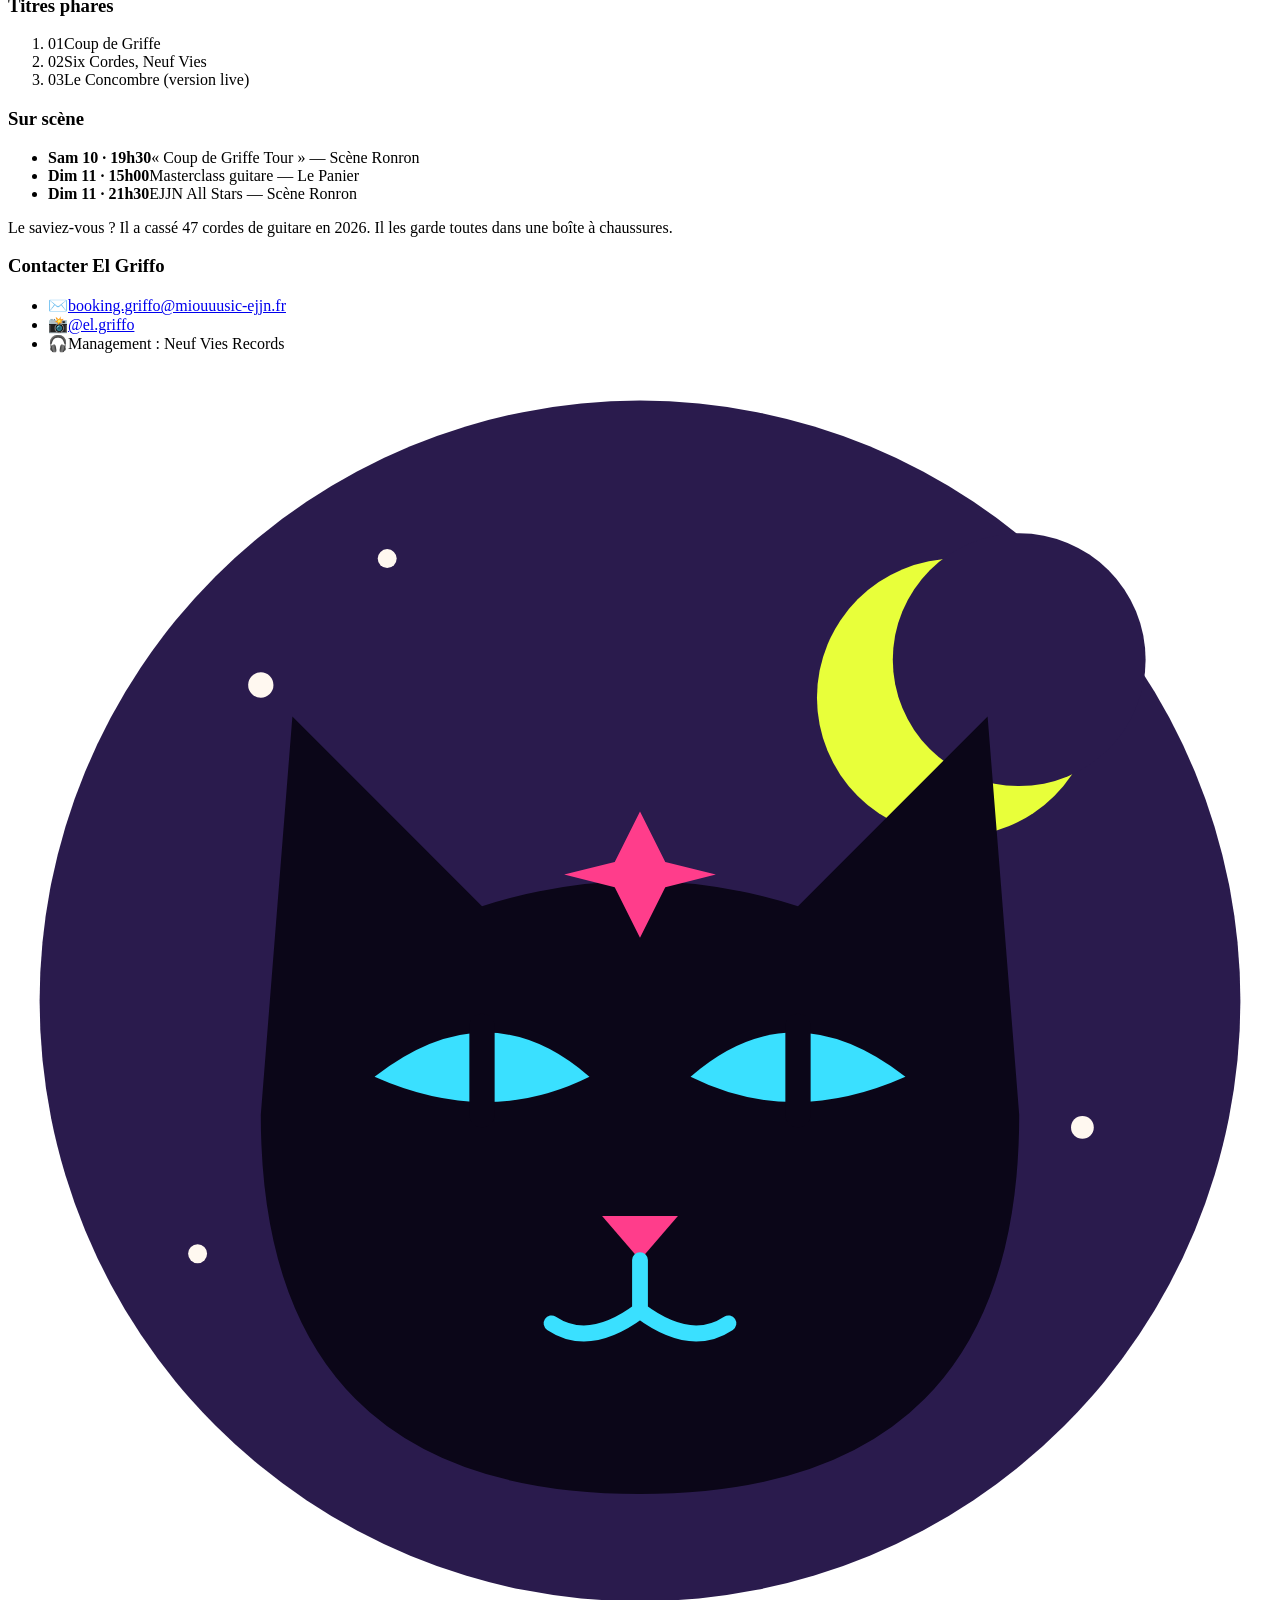
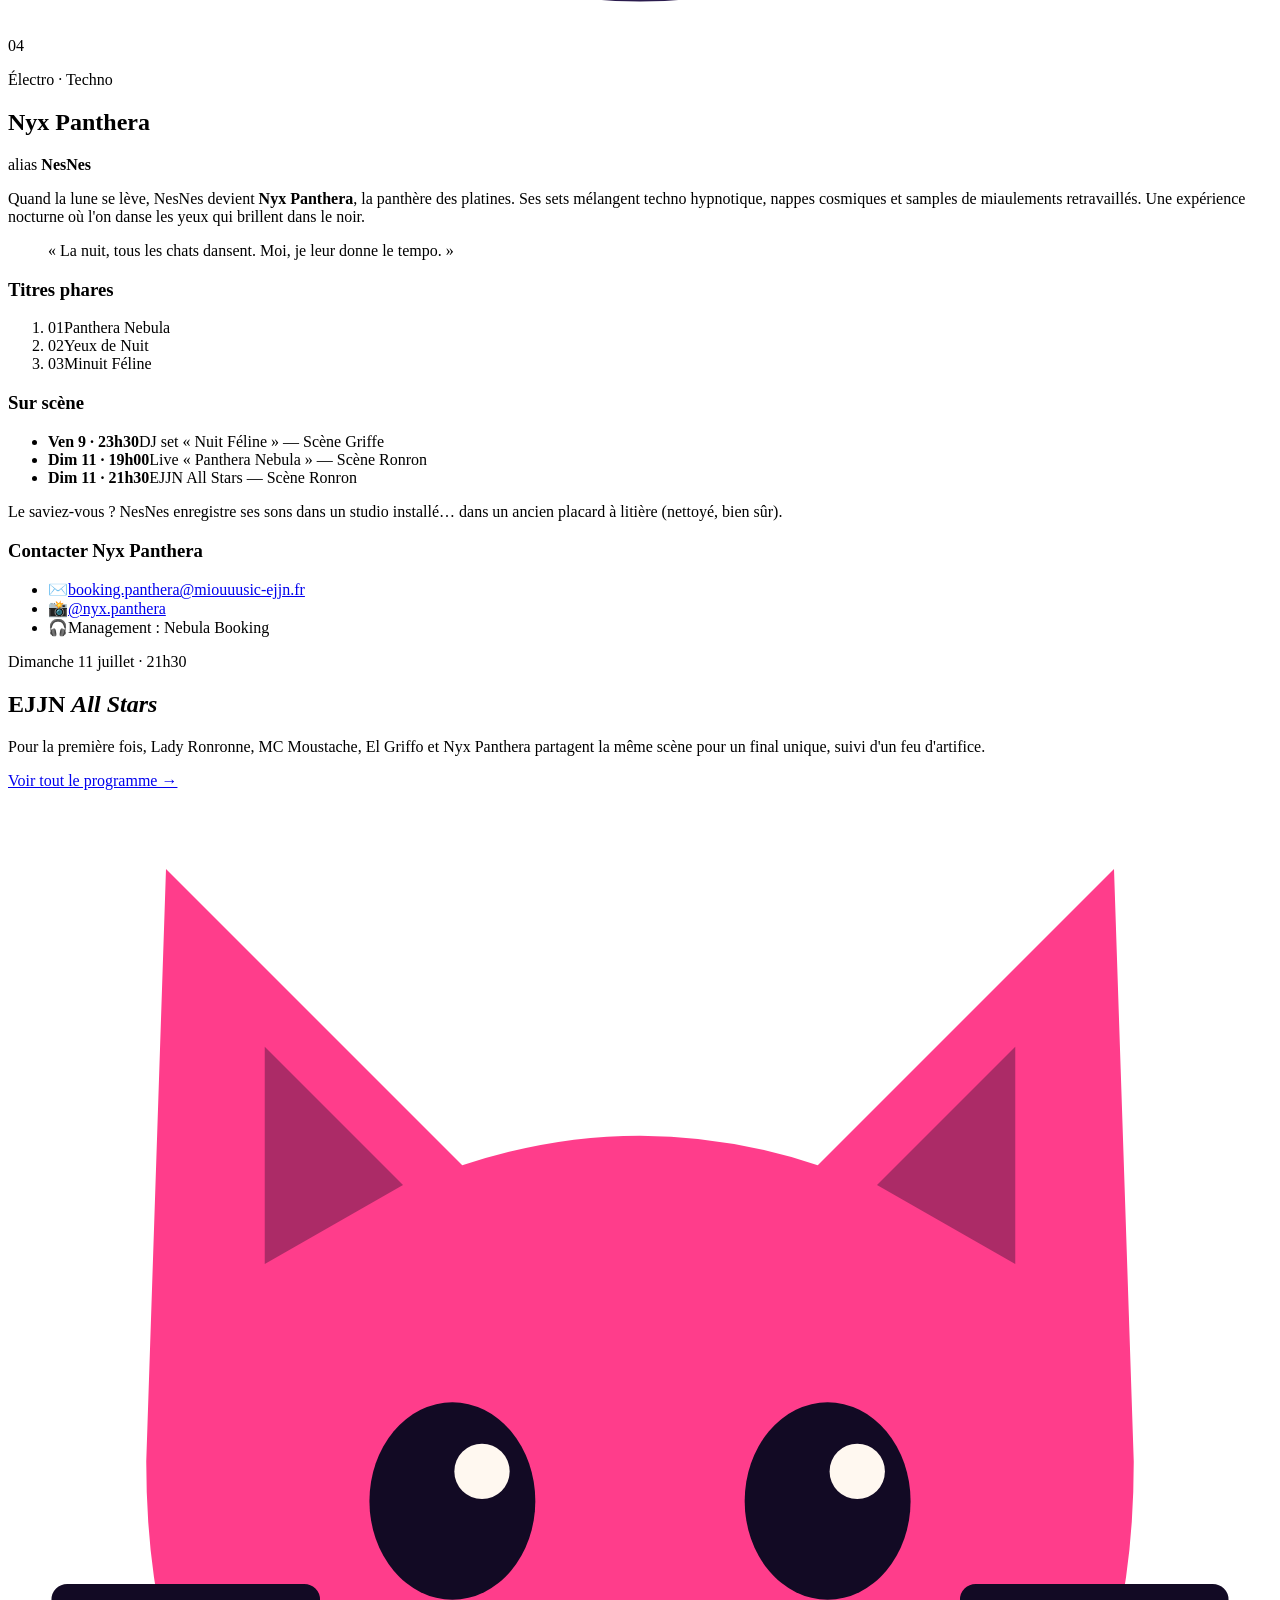
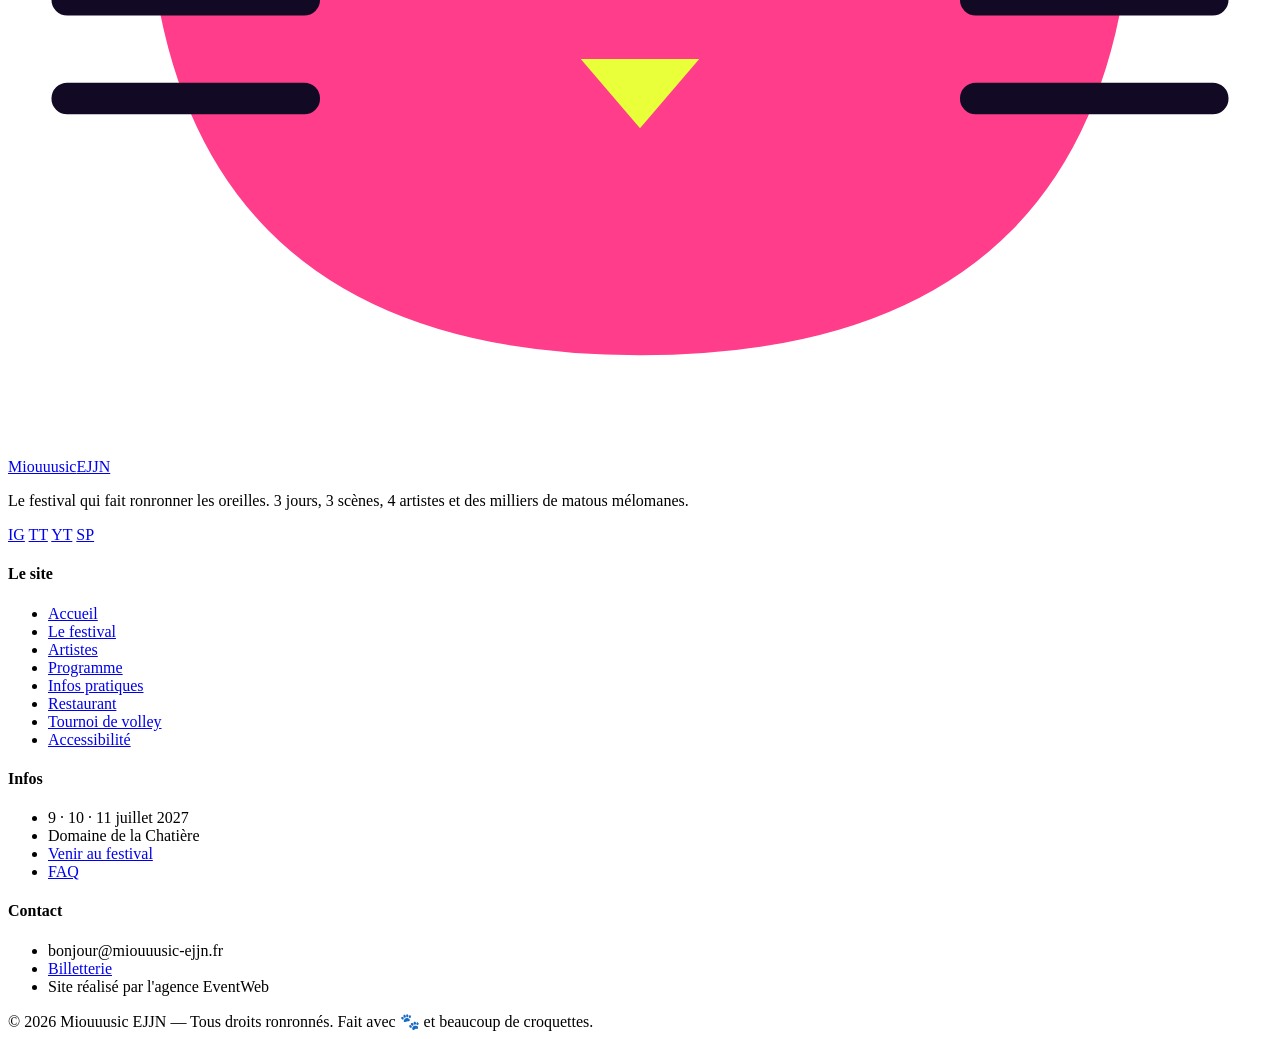
==== commit 0fba161a: "Ajout page artistes" ====
--- a/page_artistes.html
+++ b/page_artistes.html
@@ -59,6 +59,14 @@
             </div>
           </div>
           <p class="fun"><span>Le saviez-vous&nbsp;?</span> Elle échauffe sa voix en imitant le ronronnement de sa chatte Paillette.</p>
+          <div class="contact-artiste">
+            <h3>Contacter Lady Ronronne</h3>
+            <ul>
+              <li><span aria-hidden="true">✉️</span><a href="mailto:booking.ronronne@miouuusic-ejjn.fr">booking.ronronne@miouuusic-ejjn.fr</a></li>
+              <li><span aria-hidden="true">📸</span><a href="#">@ladyronronne</a></li>
+              <li><span aria-hidden="true">🎧</span>Management&nbsp;: Agence Pattes de Velours</li>
+            </ul>
+          </div>
         </div>
       </div>
     </article>
@@ -85,6 +93,14 @@
             </div>
           </div>
           <p class="fun"><span>Le saviez-vous&nbsp;?</span> Il n'a jamais eu de moustache. Il la dessine au feutre avant chaque concert.</p>
+          <div class="contact-artiste">
+            <h3>Contacter MC Moustache</h3>
+            <ul>
+              <li><span aria-hidden="true">✉️</span><a href="mailto:booking.moustache@miouuusic-ejjn.fr">booking.moustache@miouuusic-ejjn.fr</a></li>
+              <li><span aria-hidden="true">📸</span><a href="#">@mc.moustache</a></li>
+              <li><span aria-hidden="true">🎧</span>Management&nbsp;: Moustache Gang Prod</li>
+            </ul>
+          </div>
         </div>
       </div>
     </article>
@@ -111,6 +127,14 @@
             </div>
           </div>
           <p class="fun"><span>Le saviez-vous&nbsp;?</span> Il a cassé 47 cordes de guitare en 2026. Il les garde toutes dans une boîte à chaussures.</p>
+          <div class="contact-artiste">
+            <h3>Contacter El Griffo</h3>
+            <ul>
+              <li><span aria-hidden="true">✉️</span><a href="mailto:booking.griffo@miouuusic-ejjn.fr">booking.griffo@miouuusic-ejjn.fr</a></li>
+              <li><span aria-hidden="true">📸</span><a href="#">@el.griffo</a></li>
+              <li><span aria-hidden="true">🎧</span>Management&nbsp;: Neuf Vies Records</li>
+            </ul>
+          </div>
         </div>
       </div>
     </article>
@@ -137,6 +161,14 @@
             </div>
           </div>
           <p class="fun"><span>Le saviez-vous&nbsp;?</span> NesNes enregistre ses sons dans un studio installé… dans un ancien placard à litière (nettoyé, bien sûr).</p>
+          <div class="contact-artiste">
+            <h3>Contacter Nyx Panthera</h3>
+            <ul>
+              <li><span aria-hidden="true">✉️</span><a href="mailto:booking.panthera@miouuusic-ejjn.fr">booking.panthera@miouuusic-ejjn.fr</a></li>
+              <li><span aria-hidden="true">📸</span><a href="#">@nyx.panthera</a></li>
+              <li><span aria-hidden="true">🎧</span>Management&nbsp;: Nebula Booking</li>
+            </ul>
+          </div>
         </div>
       </div>
     </article>
@@ -169,6 +201,9 @@
             <li><a href="artistes.html">Artistes</a></li>
             <li><a href="programme.html">Programme</a></li>
             <li><a href="infos.html">Infos pratiques</a></li>
+            <li><a href="restaurant.html">Restaurant</a></li>
+            <li><a href="volley.html">Tournoi de volley</a></li>
+            <li><a href="accessibilite.html">Accessibilité</a></li>
           </ul>
         </div>
         <div>
